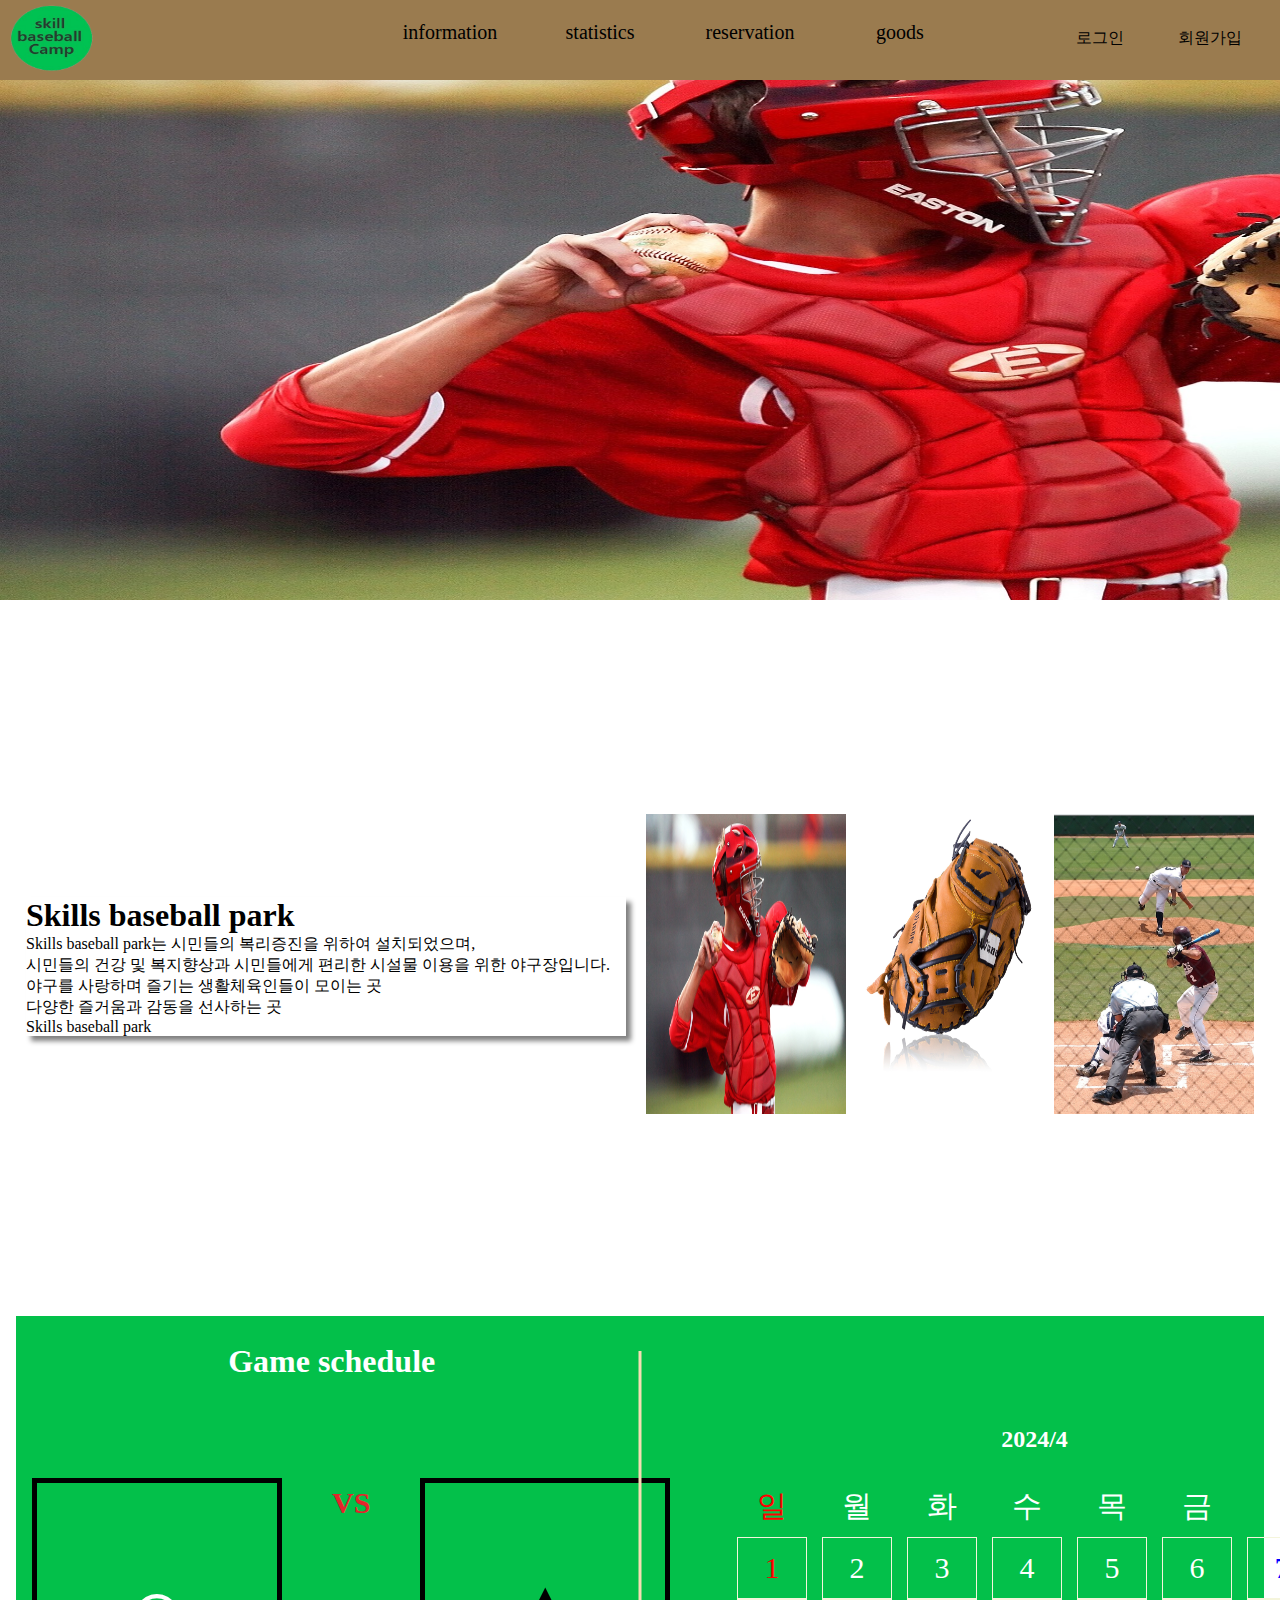
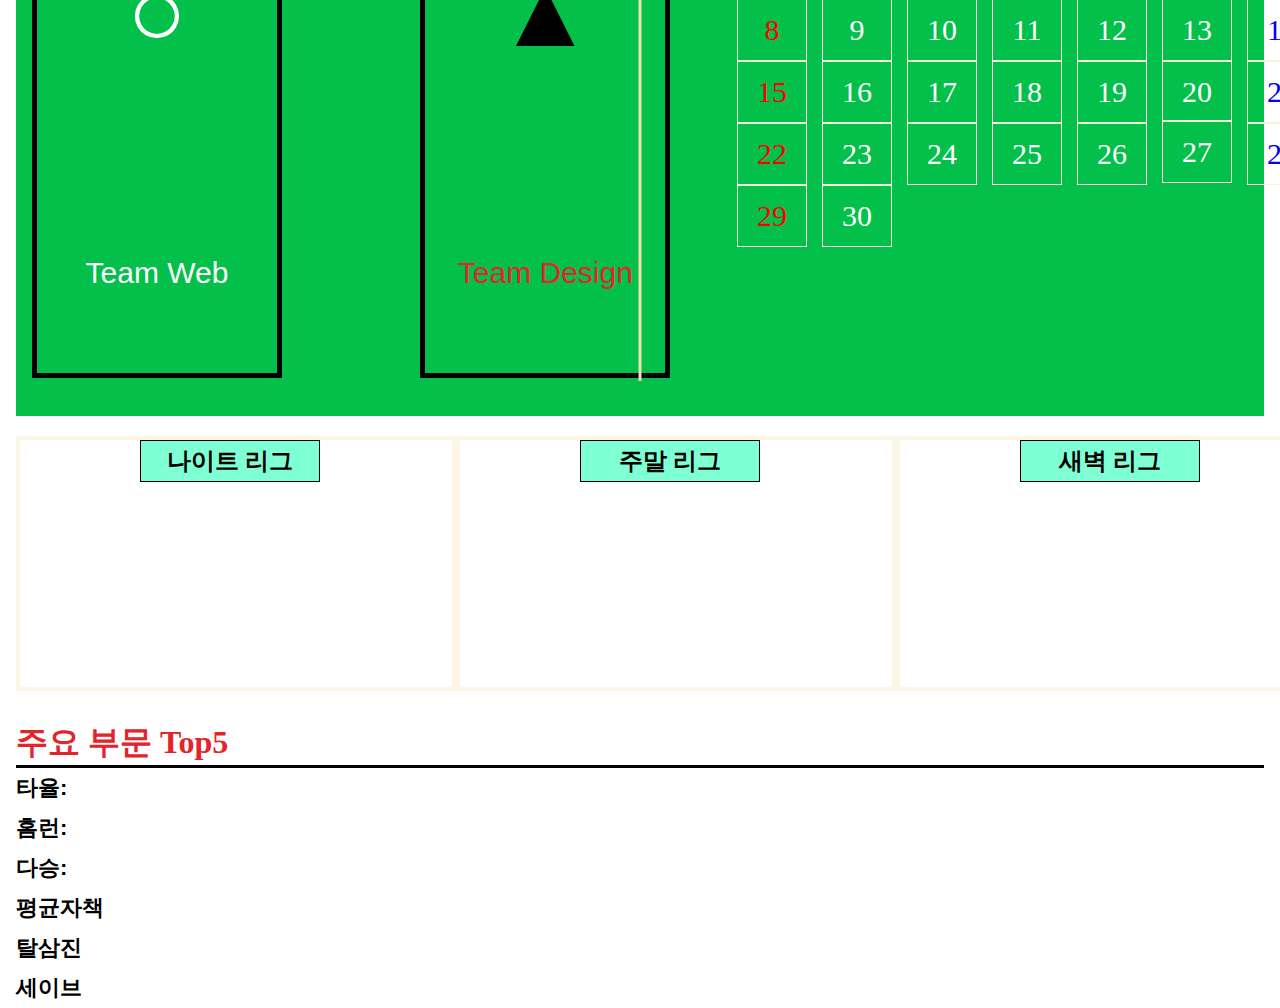
==== index.html @ 5501da35 "text5" ====
<!DOCTYPE html>
<html lang="ko">

<head>
    <meta charset="UTF-8">
    <meta name="viewport" content="width=device-width, initial-scale=1.0">
    <title>Skils baseball</title>
    <link rel="stylesheet" href="./css/style.css">
</head>
<dialog>
    <button class="closemodal">닫기</button>
</dialog>

<body>
    <header>
        <div class="maindiv flex containerr">
            <img src="./images/baseballlogo.png" alt="">
            <nav class="flex">
                <ul class="maintext flex">
                    <li><a href="#">information</a></li>
                    <li><a href="#">statistics</a></li>
                    <li><a href="#">reservation</a></li>
                    <li><a href="#">goods</a></li>
                    <ul class="log flex">
                        <li><a href="#">로그인</a></li>
                        <li><a href="#">회원가입</a></li>
                    </ul>
                </ul>
            </nav>
        </div>
    </header>
    <div class="slideAll">
        <div class="slider flex">
            <div class="slides"><img src="./images/14.jpg" alt="slide1"></div>
            <div class="slides"><img src="./images/09.jpg" alt="slide2"></div>
            <div class="slides"><img src="./images/16.jpg" alt="slide3"></div>
            <div class="slides"><img src="./images/04.jpg" alt="slide4"></div>
            <div class="slides"><img src="./images/14.jpg" alt="slide1"></div>
        </div>
    </div>
    <div class="container">
        <div class="information flex">
            <ul class="informationText">
                <li>
                    <h1>Skills baseball park</h1>
                </li>
                <li>Skills baseball park는 시민들의 복리증진을 위하여 설치되었으며,</li>
                <li>시민들의 건강 및 복지향상과 시민들에게 편리한 시설물 이용을 위한 야구장입니다.</li>
                <li>야구를 사랑하며 즐기는 생활체육인들이 모이는 곳</li>
                <li>다양한 즐거움과 감동을 선사하는 곳</li>
                <li>Skills baseball park</li>
            </ul>
            <div class="informationImg">
                <img src="./images/14.jpg " alt="">
                <img src="./images/03.jpg" alt="">
                <img src="./images/15.jpg" alt="">
            </div>
        </div>
        <div class="schedule flex">
            <div class="scheduleBox flex">
                <h1>Game schedule</h1>
                <ul class="team">
                    <li>○</li>
                    <p>Team Web</p>
                </ul>
                <h2 style="color: #E3242B; font-size: 30px;">VS</h2>
                <ul class="team">
                    <li style="color: black;">▲</li>
                    <p style="color: #E3242B;">Team Design</p>
                </ul>
            </div>
            <div class="days flex">
                <h2>2024/4</h2>
                <ul style="color: red;" class="week">
                    <p>일</p>
                    <li>1</li>
                    <li>8</li>
                    <li>15</li>
                    <li>22</li>
                    <li>29</li>
                </ul>
                <ul class="week">
                    <p>월</p>
                    <li>2</li>
                    <li>9</li>
                    <li>16</li>
                    <li>23</li>
                    <li>30</li>
                </ul>
                <ul class="week">
                    <p>화</p>
                    <li>3</li>
                    <li>10</li>
                    <li>17</li>
                    <li>24</li>
                </ul>
                <ul class="week">
                    <p>수</p>
                    <li>4</li>
                    <li>11</li>
                    <li>18</li>
                    <li>25</li>
                </ul>
                <ul class="week">
                    <p>목</p>
                    <li>5</li>
                    <li>12</li>
                    <li>19</li>
                    <li>26</li>
                </ul>
                <ul class="week">
                    <p>금</p>
                    <li>6</li>
                    <li>13</li>
                    <label for="pop">20</label>
                    <li>27</li>
                </ul>
                <ul style="color: blue;" class="week">
                    <p style="color: white;">토</p>
                    <li>7</li>
                    <li>14</li>
                    <li>21</li>
                    <li>28</li>
                </ul>
            </div>
        </div>
        <div class="modal">
            <input type="checkbox" id="pop" hidden <label for="pop"></label>
            <div class="dialog">
                <div class="modalText">
                    <h2>아직 게임이 없습니다.</h2>
                    <label for="pop">닫기 X</label>
                </div>
            </div>
        </div>
        <input type="radio" id="night" name="leage" hidden>
        <input type="radio" id="weekend" name="leage" hidden>
        <input type="radio" id="dawn" name="leage" hidden>
        <input type="radio" id="hitter" name="player" hidden>
        <input type="radio" id="pitcher" name="player" hidden>
        <div class="baseball flex">
            <div class="ranking">
                <label for="night">
                    <h2>나이트 리그</h2>
                </label>
                <div class="baseballplayer flex">
                    <div class="pitcher">
                        <label for="pitcher">
                            <h3>투수순위</h3>
                        </label>
                        <li>1. 나일투 </li>
                        <li>2. 나이투 </li>
                        <li>3. 나삼투</li>
                        <li>4. 나사투 </li>
                        <li>5. 나오투 </li>
                        <li>6. 나육투 </li>
                        <li>7. 나칠투 </li>
                    </div>
                    <div class="hitter">
                        <label for="hitter">
                            <h3>타자순위</h3>
                        </label>
                        <li> 1. 나일타</li>
                        <li> 2. 나이타</li>
                        <li> 3. 나삼타</li>
                        <li> 4. 나사타</li>
                        <li> 5. 나오타</li>
                        <li> 6. 나육타 </li>
                        <li> 7. 나칠타 </li>
                    </div>
                </div>
            </div>
            <div class="ranking">
                <label for="weekend">
                    <h2>주말 리그</h2>
                </label>
                <div class="baseballplayer flex">
                    <div class="pitcher">
                        <label for="pitcher">
                            <h3>투수순위</h3>
                        </label>
                        <li>1. 나일투 </li>
                        <li>2. 나이투 </li>
                        <li>3. 나삼투</li>
                        <li>4. 나사투 </li>
                        <li>5. 나오투 </li>
                        <li>6. 나육투 </li>
                        <li>7. 나칠투 </li>
                    </div>
                    <div class="hitter">
                        <label for="hitter">
                            <h3>타자순위</h3>
                        </label>
                        <li> 1. 나일타</li>
                        <li> 2. 나이타</li>
                        <li> 3. 나삼타</li>
                        <li> 4. 나사타</li>
                        <li> 5. 나오타</li>
                        <li> 6. 나육타 </li>
                        <li> 7. 나칠타 </li>
                    </div>
                </div>
            </div>
            <div class="ranking">
                <label for="dawn">
                    <h2>새벽 리그</h2>
                </label>
                <div class="baseballplayer flex">
                    <div class="pitcher">
                        <label for="pitcher">
                            <h3>투수순위</h3>
                        </label>
                        <li>1. 나일투 </li>
                        <li>2. 나이투 </li>
                        <li>3. 나삼투</li>
                        <li>4. 나사투 </li>
                        <li>5. 나오투 </li>
                        <li>6. 나육투 </li>
                        <li>7. 나칠투 </li>
                    </div>
                    <div class="hitter">
                        <label for="hitter">
                            <h3>타자순위</h3>
                        </label>
                        <li> 1. 나일타</li>
                        <li> 2. 나이타</li>
                        <li> 3. 나삼타</li>
                        <li> 4. 나사타</li>
                        <li> 5. 나오타</li>
                        <li> 6. 나육타 </li>
                        <li> 7. 나칠타 </li>
                    </div>
                </div>
            </div>
        </div>
        <input type="radio" id="top1" name="top" hidden>
        <input type="radio" id="top2" name="top" hidden>
        <input type="radio" id="top3" name="top" hidden>
        <input type="radio" id="top4" name="top" hidden>
        <input type="radio" id="top5" name="top" hidden>
        <input type="radio" id="top6" name="top" hidden>
        <div class="top">
            <ul>
                <h1 style="color: #E3242B; border-bottom: solid 3px black;" >주요 부문 Top5</h1>
                <label for="top1">타율:</label>
                <ul class="submenu">
                    <li><a href="#">(1위)일타율</a></li>
                    <li><a href="#">(2위)이타율</a></li>
                    <li><a href="#">(3위)삼타율</a></li>
                    <li><a href="#">(4위)사타율</a></li>
                    <li><a href="#">(5위)오타율</a></li>
                </ul>
                <label for="top2">홈런:</label>
                <ul class="submenu">
                    <li><a href="#">(1위)일홈런</a></li>
                    <li><a href="#">(2위)이홈런</a></li>
                    <li><a href="#">(3위)삼홈런</a></li>
                    <li><a href="#">(4위)사홈런</a></li>
                    <li><a href="#">(5위)오홈런</a></li>
                </ul>
                <label for="top3">다승:</label>
                <ul class="submenu">
                    <li><a href="#">(1위)일다승</a></li>
                    <li><a href="#">(2위)이다승</a></li>
                    <li><a href="#">(3위)삼다승</a></li>
                    <li><a href="#">(4위)사다승</a></li>
                    <li><a href="#">(5위)오다승</a></li>
                </ul>
                <label for="top4">평균자책</label>
                <ul class="submenu">
                    <li><a href="#">(1위)일평자</a></li>
                    <li><a href="#">(2위)이평자</a></li>
                    <li><a href="#">(3위)삼평자</a></li>
                    <li><a href="#">(4위)사평자</a></li>
                    <li><a href="#">(5위)오평자</a></li>
                </ul>
                <label for="top5">탈삼진</label>
                <ul class="submenu">
                    <li><a href="#">(1위)일삼진</a></li>
                    <li><a href="#">(2위)이삼진</a></li>
                    <li><a href="#">(3위)삼삼진</a></li>
                    <li><a href="#">(4위)사삼진</a></li>
                    <li><a href="#">(5위)오삼진</a></li>
                </ul>
                <label for="top6">세이브</label>
                <ul class="submenu">
                    <li><a href="#">(1위)일세이</a></li>
                    <li><a href="#">(2위)이세이</a></li>
                    <li><a href="#">(3위)삼세이</a></li>
                    <li><a href="#">(4위)사세이</a></li>
                    <li><a href="#">(5위)오세이</a></li>
                </ul>
            </ul>
        </div>
    </div>
</body>
<script src="./script/script.js"></script>

</html>
---- css/style.css ----
* {
    margin: 0;
    padding: 0;
    list-style: none;
    box-sizing: border-box;
}
a {
    text-decoration: none;
    color: #000;
}
.flex {
    display: flex;
}
.container {
    max-width: 1320px;
    height: 700px;
    margin: 0 auto;
}
.containerr {
    max-width: 1320px;
    width: 100%;
    margin: 0 auto;
}
@media (max-width: 1420px) {
    .container {padding: 1rem;}
}
header {
    width: 100%;
    height: 80px;
    position: fixed;
    z-index: 100;
    background-color: #9a7b4f;
}
.maindiv > img {
    width: 400px;
    height: 80px;
}
.maindiv {
    align-items: center;

}
.maintext > li {
    width: 100px;
    height: 40px;
    text-align: center;
    line-height: 35px;
    font-size: 20px;
}
.maintext > li:hover {
  display:block;
  border-bottom: solid 3px black;  
  transition: transform 250ms ease-in-out;
}
.maintext {
    gap: 50px;
}
.log {
    margin-left: 50px;
    gap: 10px;
}
.log > li {
    width:  100px;
    height: 50px;
    text-align: center;
    line-height: 45px;
    font-size: 16px;
}
.log > li:hover {
    display:block;
    border-bottom: solid 3px black;  
    transition: transform 250ms ease-in-out;
}
body {
    margin: 0;
}

.slideAll {
    overflow: hidden;
    width: 1903px;
    height: 600px;
    margin: 0 auto;
}
.slider {
    width: 500%;
    height: 100%;
    display: flex;
    animation: slideAnimation 10s infinite;
}

.slides > img {
    width: 1903px;
    height: 600px;
}
@keyframes slideAnimation {
    0%{transform: translateX(0);}
    20%{transform: translateX(0);}
    25%{transform: translateX(-20%);}
    45%{transform: translateX(-20%);}
    50%{transform: translateX(-40%);}
    70%{transform: translateX(-40%);}
    75%{transform: translateX(-60%);}
    80%{transform: translateX(-60%);}
    99.9999%{transform: translateX(-80%);}
    100%{transform: translateX(0);}
}
.information {
    height: 700px;
    justify-content: space-around;
    align-items: center;
}
.informationImg > img {
    width: 200px;
    height: 300px;
}
.informationText {
    width: 600px;
    box-shadow: 5px 5px 5px gray;
}
.informationText > li {
    font-size: 16px;
}
.week {
    font-size: 30px;
}
.week > li {
    width: 70px;
    text-align: center;
    margin-right: 15px;
    line-height: 60px;
    border: solid 1px beige;
}
.schedule {
    height: 700px;
    background-color: #03C04A;
}
.schedule > div > img {
    width: 400px;
    height: 350px;
    border: solid 1px black;
}
.schedule {
    justify-content: space-evenly;
    align-items: center;
    position: relative;
    color: white;
}
.schedule::before{
    content:'';
    position: absolute;
    top: 50%;
    transform: translate(-50%, -50%);
    left: 50%;
    width: 3px;
    height: 90%;
    background-color: wheat;
}
.days {
    justify-content: center;
    text-align: center;
}
.days > h2 {
    position: relative;
    bottom: 60px;
    left:50%;
}
.schedule > h1 {
    margin: 0 auto;
    margin-bottom: 46%;
}
.dialog { 
    width: 500px;
    height: 100px;
    border: solid 1px black;
    display: none;
    text-align: center;
    position: fixed;
    top: 50%;
    left: 50%;
    transform: translate(-50%,-50%);
    background-color: antiquewhite;
}
.modalText {
    line-height: 50px;
    padding-top: 5px;
}
.modalText > label {
    width: 100px;
    border: solid 1px black;
}
#pop:checked ~ .dialog {
    display: block;
}
.week > label {
    display: block;
    width: 70px;
    height: 60px;
    line-height: 60px;
    border: solid 1px beige;
}
.week > p {
    margin-right: 15px;
    padding-bottom: 10px;
}
.scheduleBox > ul {
    width: 250px;
    border: solid 5px black;
    text-align: center;
}
.scheduleBox {
    width: 1000px; 
    height: 500px;
    gap: 50px;
    padding-left: 16px;
    margin-top: 10%;
    line-height: 50px;
}
.scheduleBox > ul:hover  {
    transform: scale(1.1);
    transition: 0.3s;
}
.scheduleBox > h1 {
    position: absolute;
    left: 17%;
    bottom: 90%;
}
.scheduleBox > ul {
    font-size: 30px;
    line-height: 260px;
}
.team > li {
    font-size: 100px;
}
.team > p {
     font-family: 'Franklin Gothic Medium', 'Arial Narrow', Arial, sans-serif;
}
.baseball {
    margin-top: 20px;
}
.baseballplayer {
    width: 500px;
    height: 100px;
    text-align: center;
    gap: 20px;
}
.ranking {
    width: 440px;
    height: 255px;;
    border: solid 4px #FDF5E6;
    padding-left: 120px;
}
.ranking > label {
    width: 180px;
    text-align: center;
    background-color: aquamarine;
    display: block;
    margin-bottom: 20px;
    border: solid 1px black;
}
.pitcher, .hitter {
    margin-right: 20px;
}
.hitter {
    display: none;
}
.hitter > li {
    display: none;
}

.pitcher{
    display: none;
}
.pitcher > li {
    display: none;
    transition: 0.5s;
}
#night:checked ~ .baseball .ranking:nth-child(1) .hitter {
    display: block;
}
#night:checked ~ .baseball .ranking:nth-child(1) .pitcher{
    display: block;
}
#night:checked ~.baseball .ranking:nth-child(2) .pitcher, .hitter {
    display: none;
}
#weekend:checked ~ .baseball .ranking:nth-child(2) .pitcher{
    display: block;
}
#weekend:checked ~ .baseball .ranking:nth-child(2) .hitter{
    display: block;
}
#dawn:checked ~ .baseball .ranking:nth-child(3) .hitter{
    display: block;
}
#dawn:checked ~ .baseball .ranking:nth-child(3) .pitcher{
    display: block;
}
#pitcher:checked ~ .baseball .ranking  .pitcher li {
    display: block;
  }
  #pitcher:checked ~ .baseball .ranking .hitter li {
    display: none;
  }
#hitter:checked ~ .baseball .ranking .hitter li {
    display: block;
  }
  #hitter:checked ~ .baseball .ranking .pitcher li {
    display: none;
}    
.submenu {
    overflow: hidden;
    height: 0;
}
label  {
    line-height: 40px;
}
.top {
    margin-top: 30px;
}
#top1:checked ~ .top .submenu:nth-of-type(1) {
    height: 110px;
    transition: 0.5s;
} 
#top2:checked ~ .top .submenu:nth-of-type(2) {
    height: 110px;
    transition: 0.5s;
} 
#top3:checked ~ .top .submenu:nth-of-type(3) {
    height: 110px;
    transition: 0.5s;
} 
#top4:checked ~ .top .submenu:nth-of-type(4) {
    height: 110px;
    transition: 0.5s;
} 
#top5:checked ~ .top .submenu:nth-of-type(5) {
    height: 110px;
    transition: 0.5s;
} 
#top6:checked ~ .top .submenu:nth-of-type(6) {
    height: 110px;
    transition: 0.5s;
} 
.top > ul > label {
    font-size: 22px;
    font-weight: 900;
    font-family: 'Segoe UI', Tahoma, Geneva, Verdana, sans-serif;
}
.submenu > li {
    font-size: 20px;
    font-family: Impact, Haettenschweiler, 'Arial Narrow Bold', sans-serif;
}
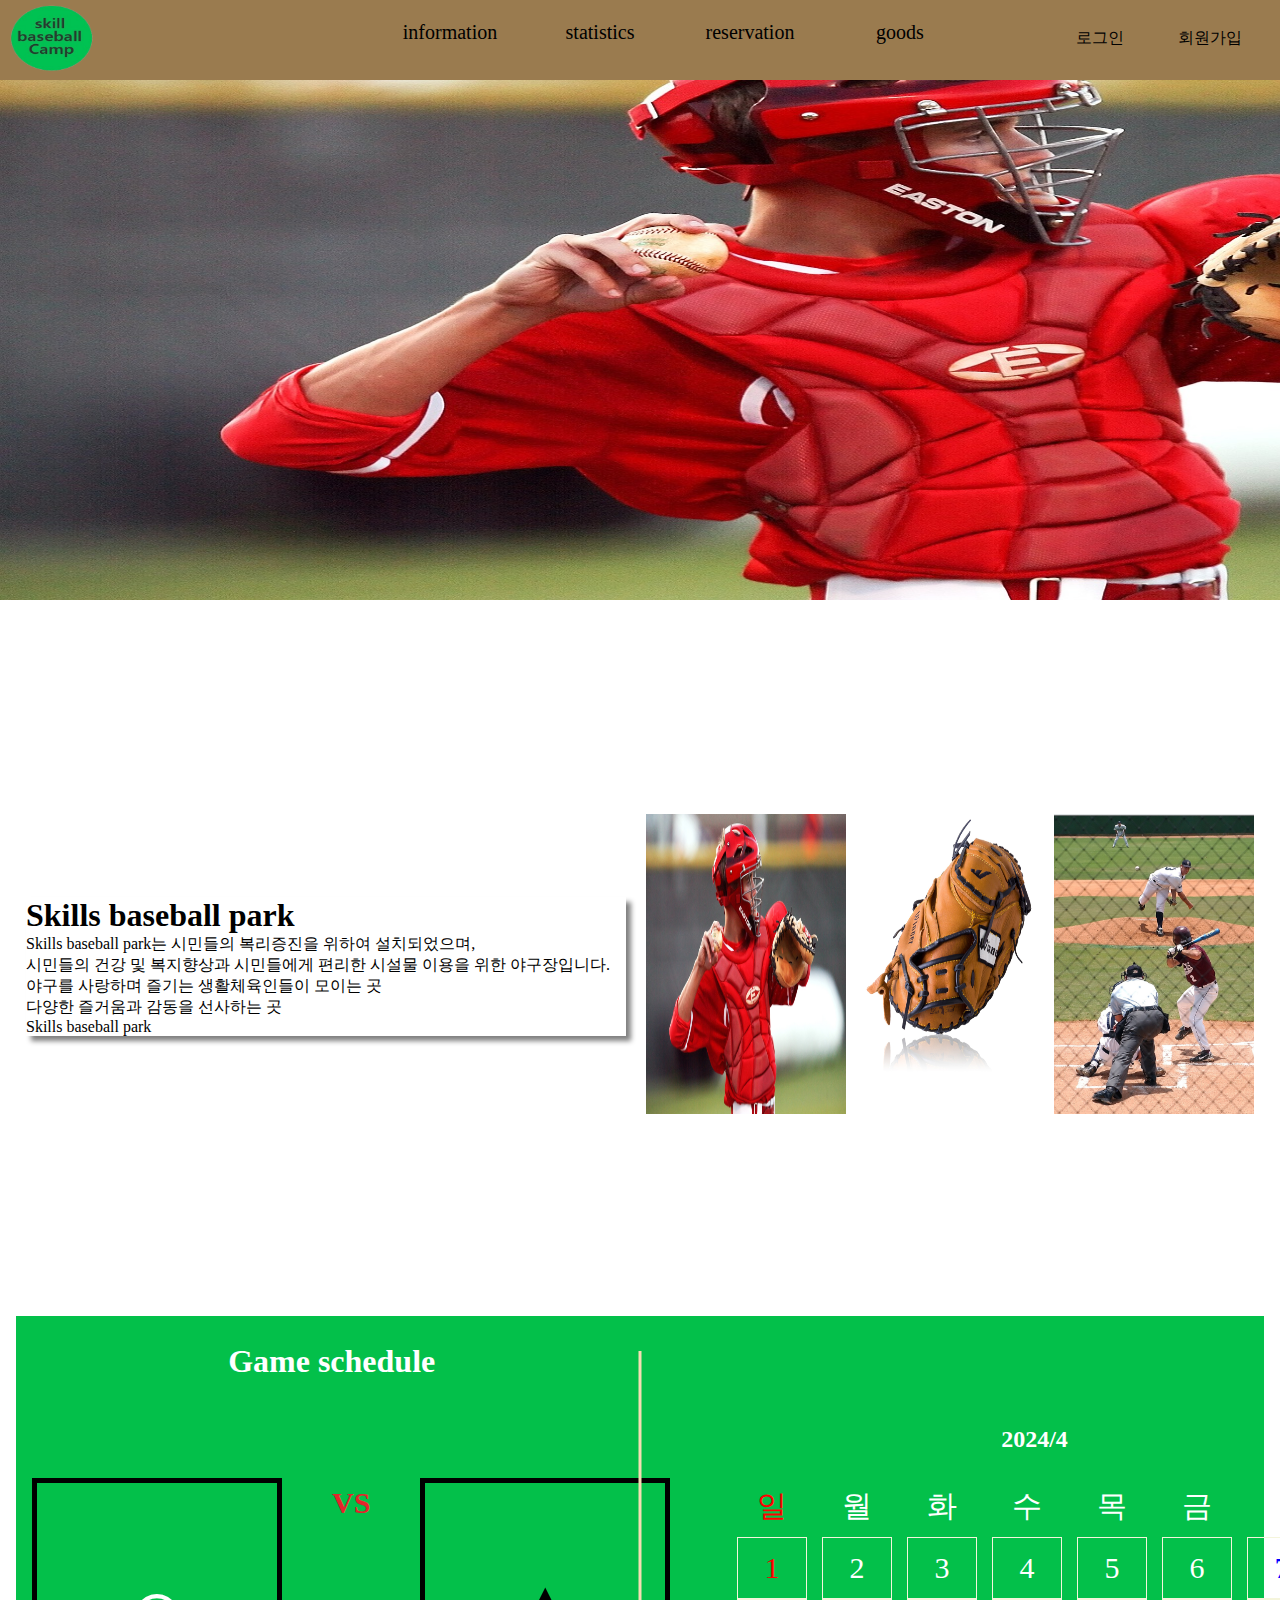
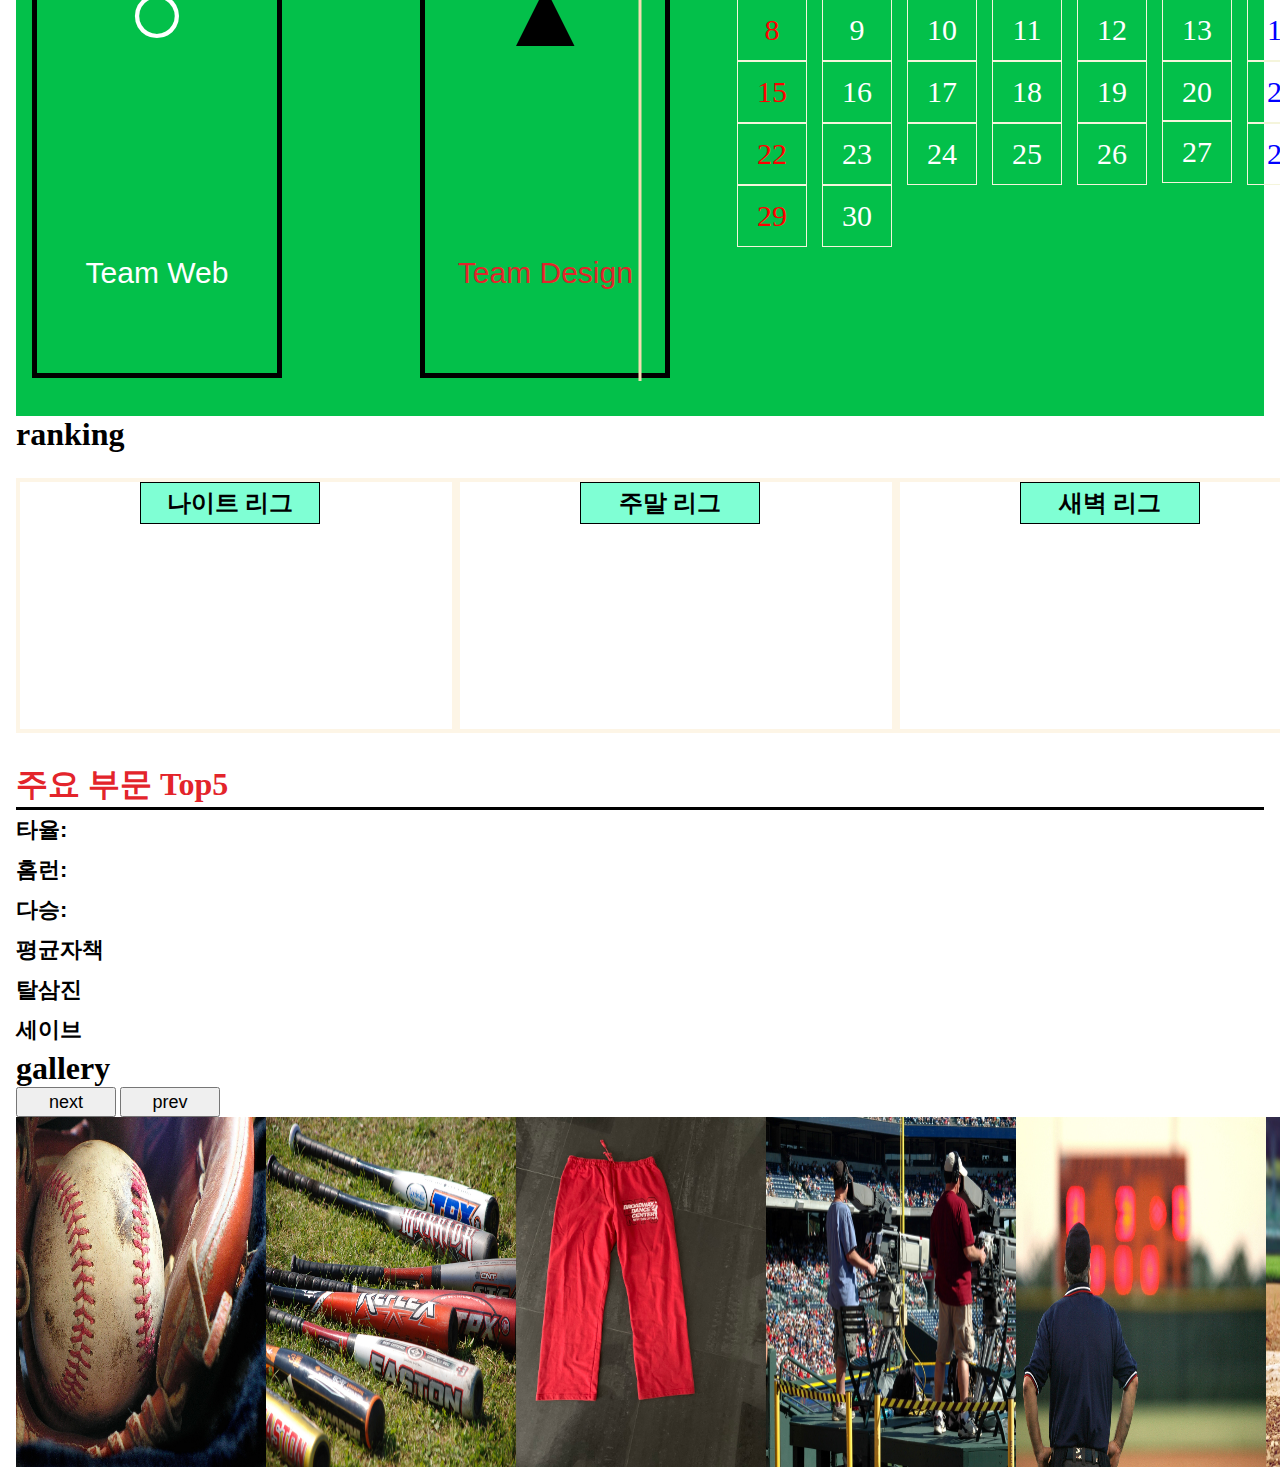
==== commit adfbf55c: "asd" ====
--- a/index.html
+++ b/index.html
@@ -138,6 +138,8 @@
         <input type="radio" id="dawn" name="leage" hidden>
         <input type="radio" id="hitter" name="player" hidden>
         <input type="radio" id="pitcher" name="player" hidden>
+        <h1 style="margin-bottom: 25px;">ranking</h1>
+
         <div class="baseball flex">
             <div class="ranking">
                 <label for="night">
@@ -289,8 +291,22 @@
                     <li><a href="#">(3위)삼세이</a></li>
                     <li><a href="#">(4위)사세이</a></li>
                     <li><a href="#">(5위)오세이</a></li>
-                </ul>
             </ul>
+        </div>
+        <div class="gallery">
+           <h1>gallery</h1>
+           <div>
+            <button>next</button>
+            <button>prev</button>
+           </div>                      
+           <ul class="galleryslide flex            ">
+            <li><img src="./images/47.jpg" alt="galleryimg1"></li>
+            <li><img src="./images/48.jpg" alt="galleryimg2"></li>
+            <li><img src="./images/49.jpg" alt="galleryimg3"></li>
+            <li><img src="./images/50.jpg" alt="galleryimg4"></li>
+            <li><img src="./images/51.jpg" alt="galleryimg5"></li>
+            <li><img src="./images/10.jpg" alt="galleryimg6"></li>
+           </ul>
         </div>
     </div>
 </body>
--- a/css/style.css
+++ b/css/style.css
@@ -348,4 +348,13 @@
 .submenu > li {
     font-size: 20px;
     font-family: Impact, Haettenschweiler, 'Arial Narrow Bold', sans-serif;
+}
+.galleryslide > li > img {
+    width: 250px;
+    height: 350px;
+}
+.gallery > div > button {
+    width: 100px;
+    height: 30px;
+    font-size: 18px;
 }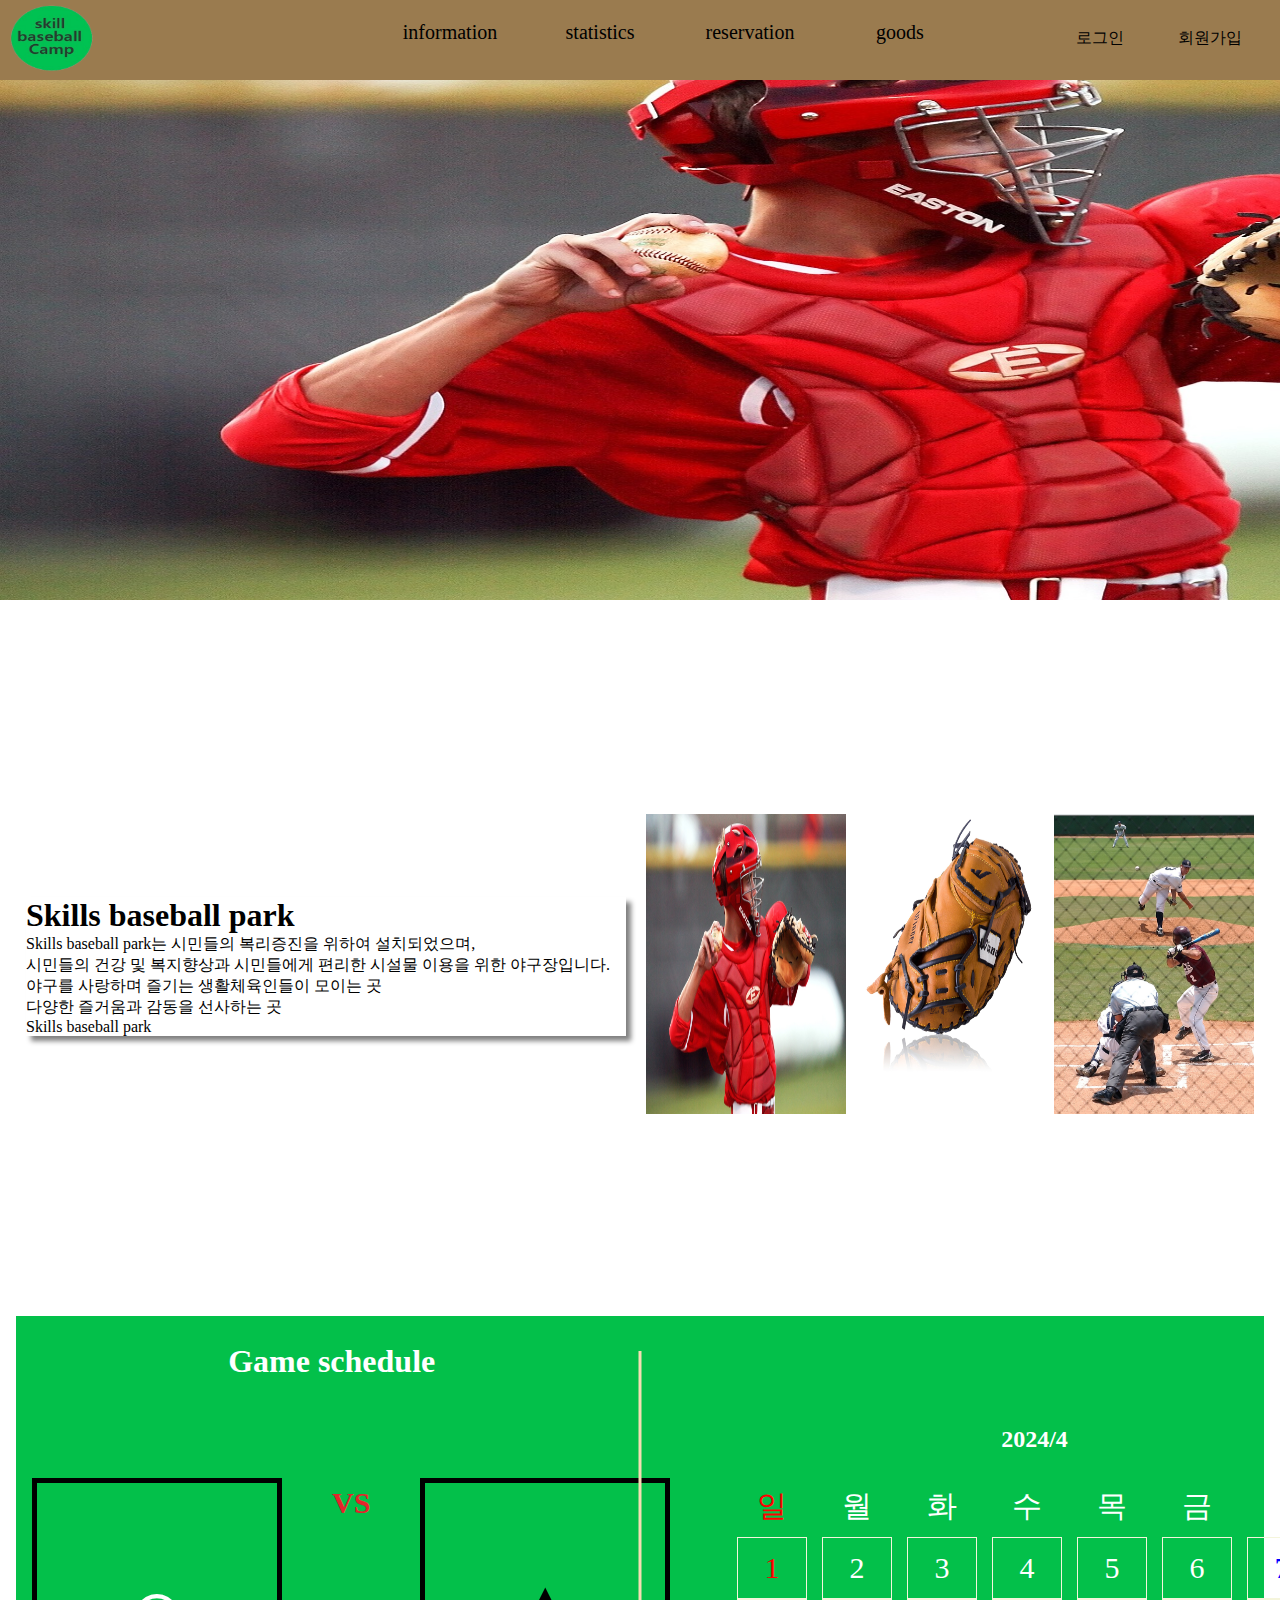
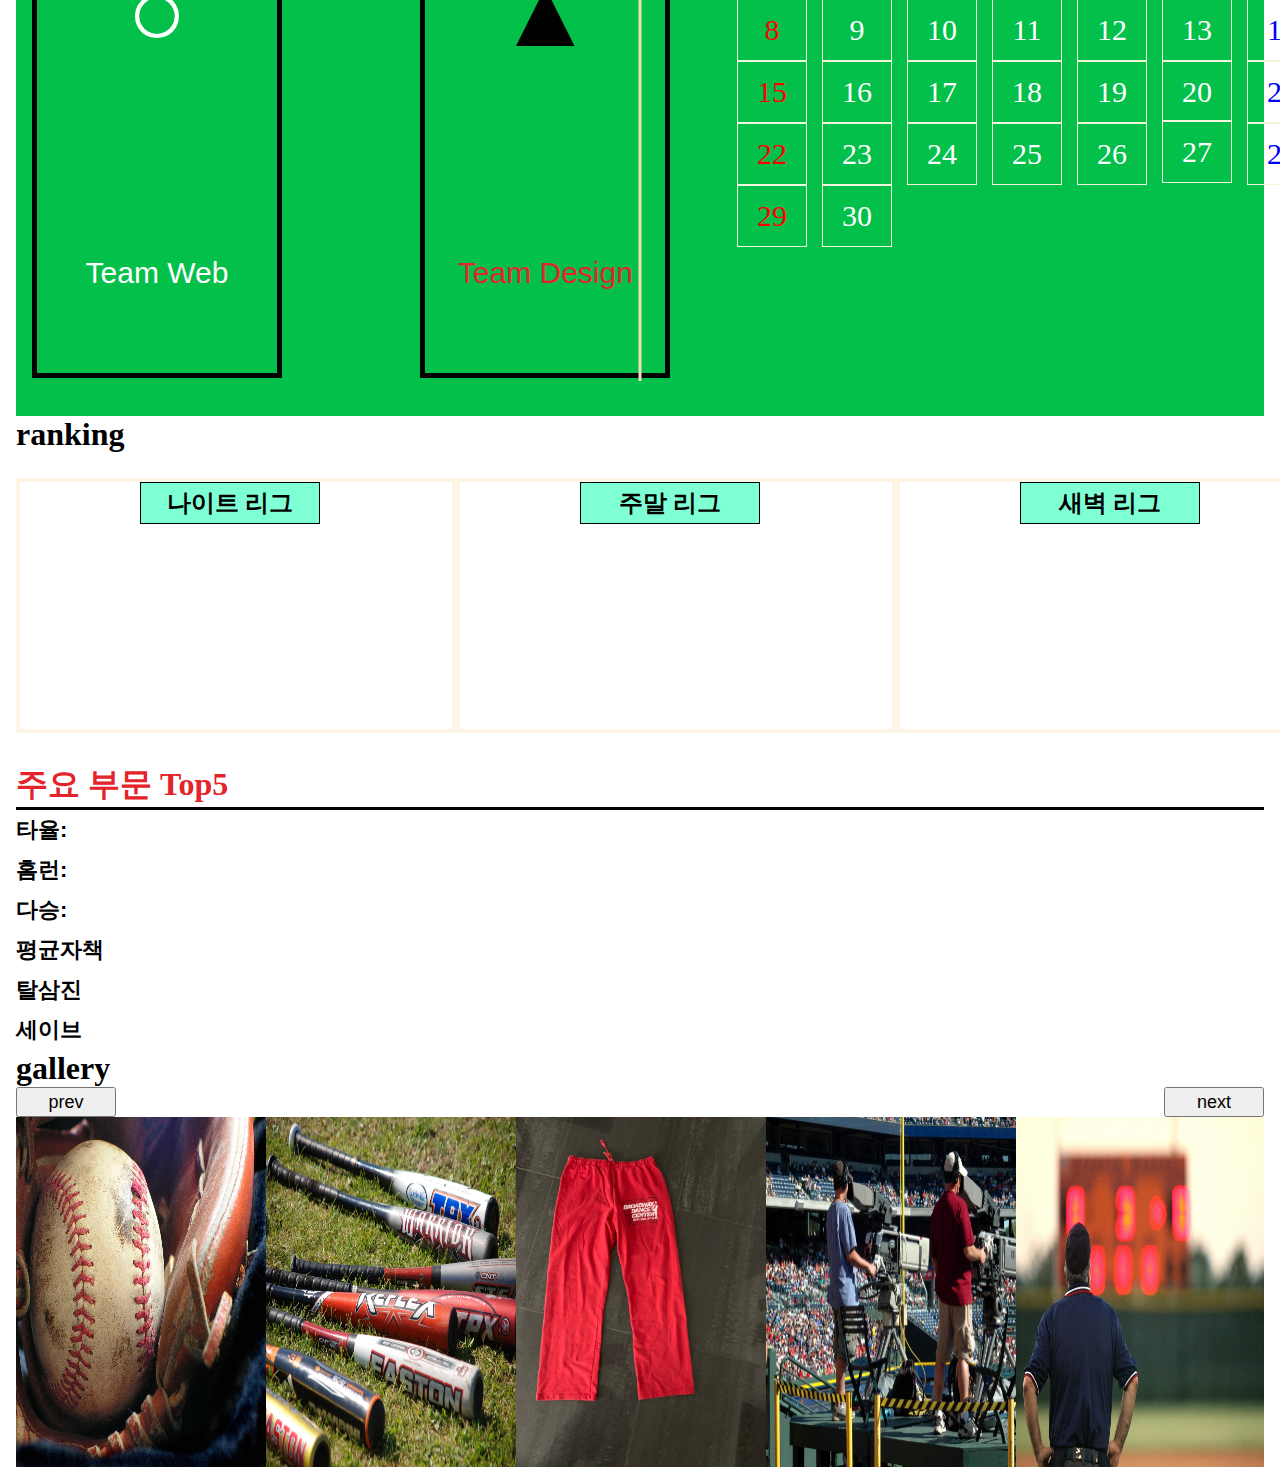
==== commit 0ca3ec87: "test four" ====
--- a/index.html
+++ b/index.html
@@ -295,9 +295,9 @@
         </div>
         <div class="gallery">
            <h1>gallery</h1>
-           <div>
-            <button>next</button>
-            <button>prev</button>
+           <div class="flex">
+            <button class="prev">prev</button>
+            <button class="next">next</button>
            </div>                      
            <ul class="galleryslide flex            ">
             <li><img src="./images/47.jpg" alt="galleryimg1"></li>
--- a/css/style.css
+++ b/css/style.css
@@ -357,4 +357,21 @@
     width: 100px;
     height: 30px;
     font-size: 18px;
+}
+.gallery > div {
+    justify-content: space-between;
+}
+.galleryslide {
+    width: 100%;
+    overflow: hidden;
+}
+.next:checked  ~ .gallery .galleryslide {
+    animation: galleryslide 10s infinite;
+}
+@keyframes galleryslide {
+     
+
+
+
+
 }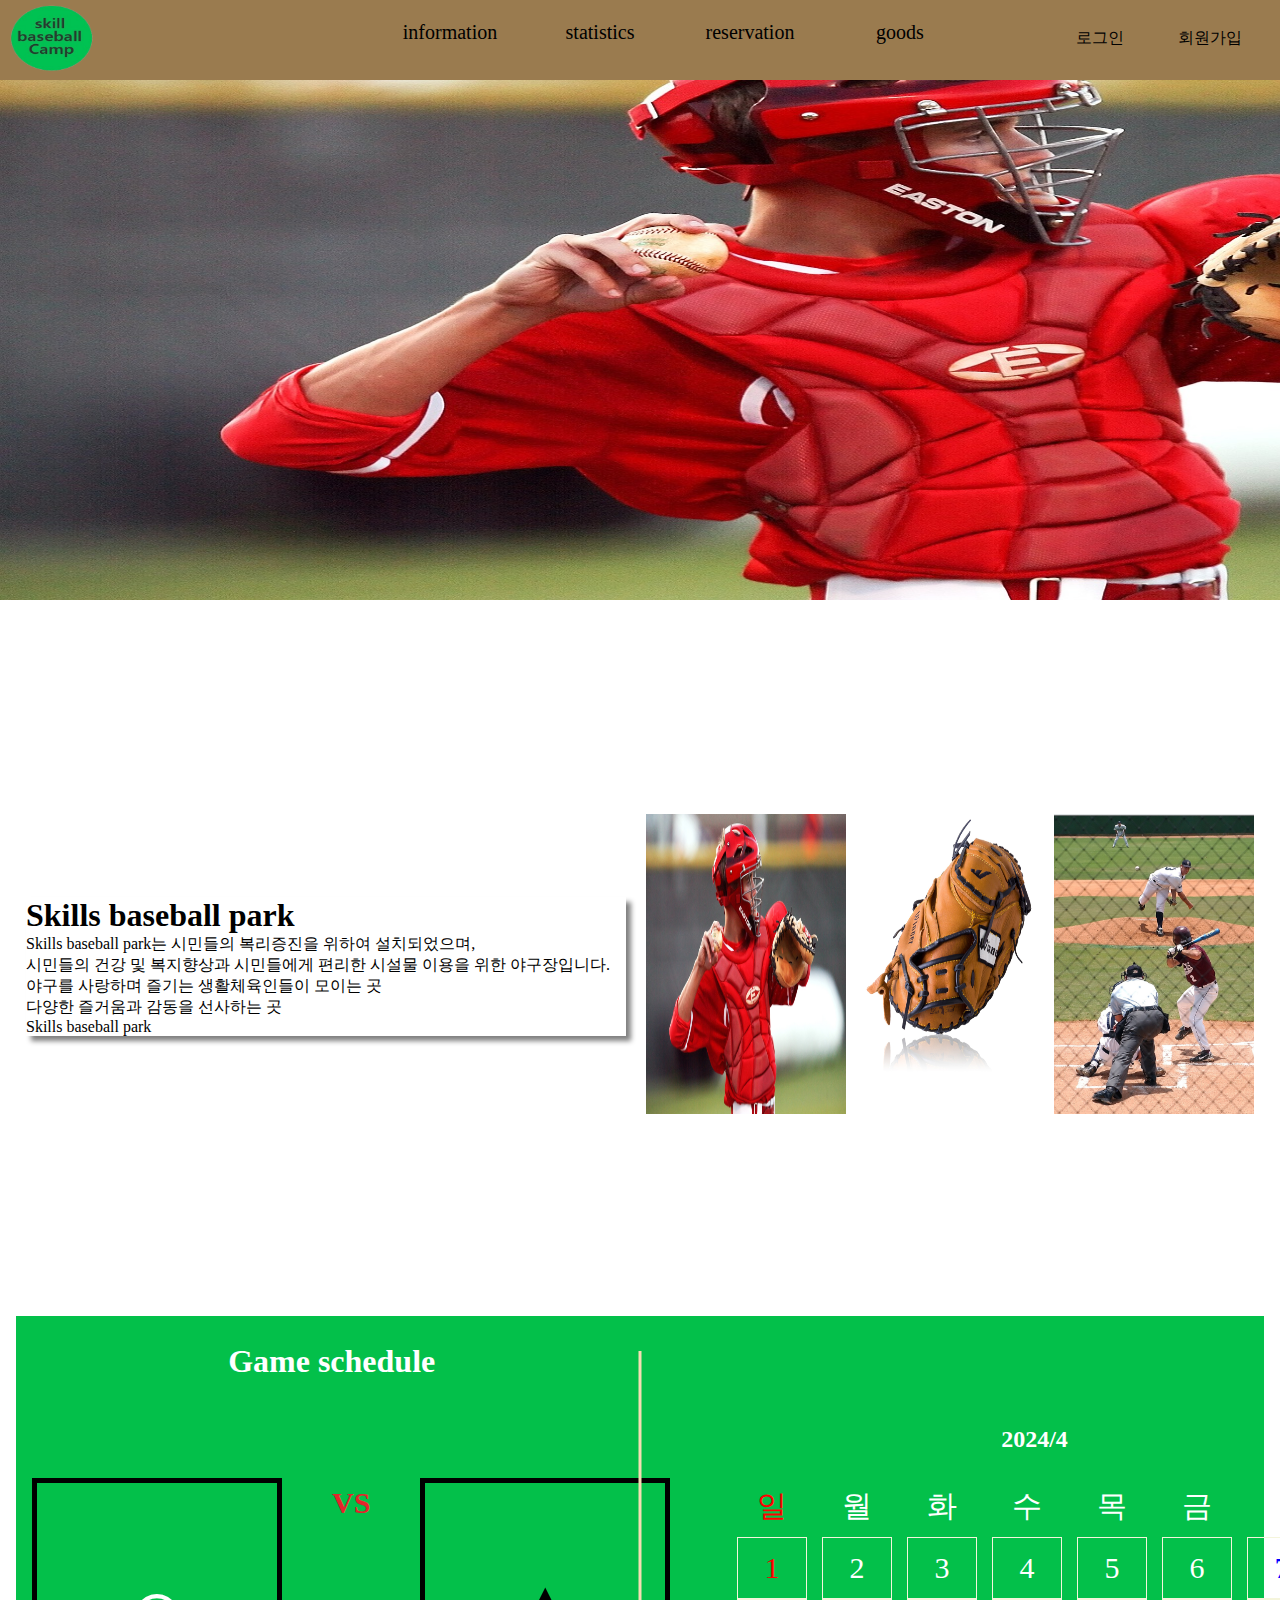
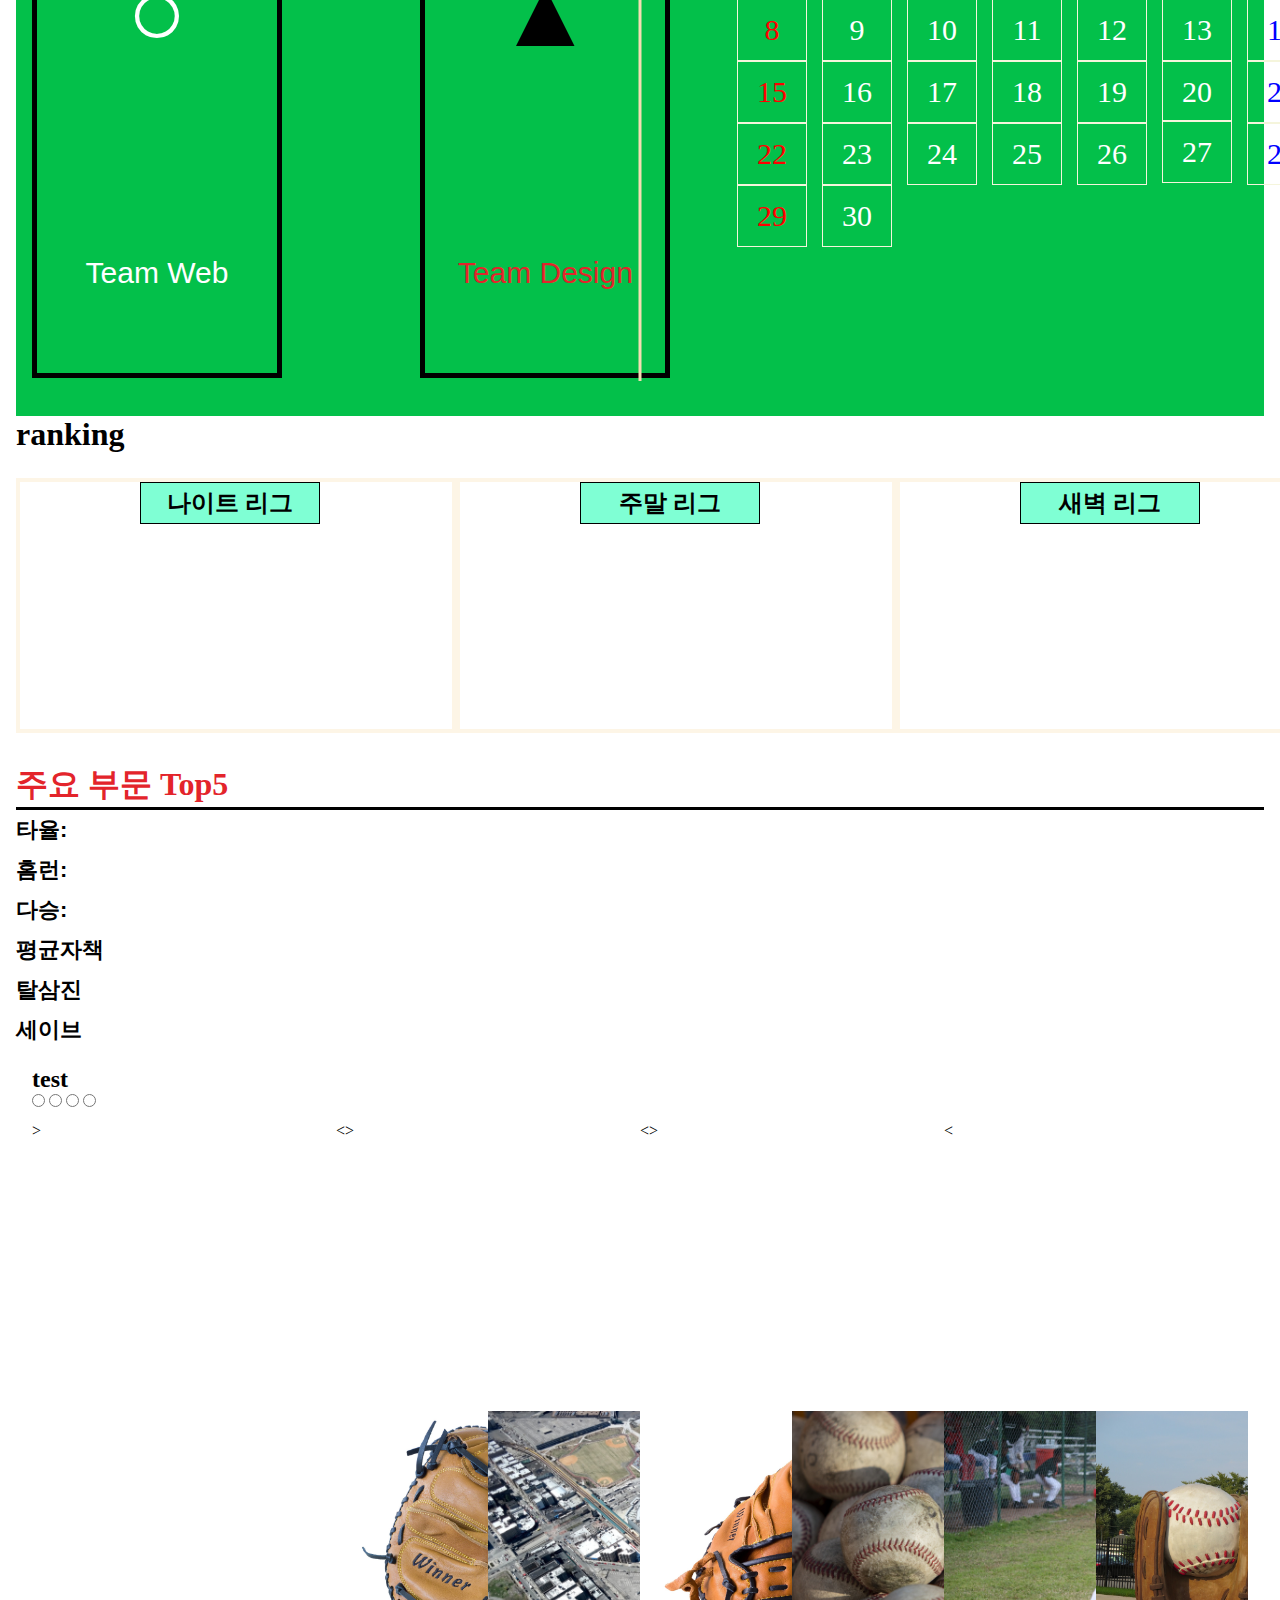
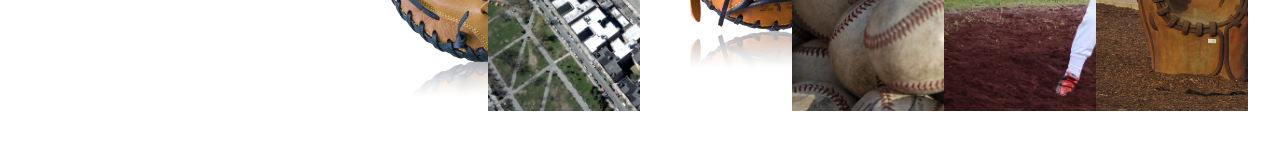
==== commit 89aa41a1: "test five" ====
--- a/index.html
+++ b/index.html
@@ -293,22 +293,49 @@
                     <li><a href="#">(5위)오세이</a></li>
             </ul>
         </div>
-        <div class="gallery">
-           <h1>gallery</h1>
-           <div class="flex">
-            <button class="prev">prev</button>
-            <button class="next">next</button>
-           </div>                      
-           <ul class="galleryslide flex            ">
-            <li><img src="./images/47.jpg" alt="galleryimg1"></li>
-            <li><img src="./images/48.jpg" alt="galleryimg2"></li>
-            <li><img src="./images/49.jpg" alt="galleryimg3"></li>
-            <li><img src="./images/50.jpg" alt="galleryimg4"></li>
-            <li><img src="./images/51.jpg" alt="galleryimg5"></li>
-            <li><img src="./images/10.jpg" alt="galleryimg6"></li>
-           </ul>
-        </div>
-    </div>
+          <section class="container">
+        <h2 class="title">test</h2>
+        <input type="radio" name="g" id="g1">
+        <input type="radio" name="g" id="g2">
+        <input type="radio" name="g" id="g3">
+        <input type="radio" name="g" id="g4">
+        <div class="itemContainer">
+
+          <div class="controlSlide">
+            <div class="Bslider flex">
+              <div class="Bslide flex">
+                <label for="g2">&gt;</label>
+              </div>
+              <div class="Bslide flex">
+                <label for="g1">&lt;</label>
+                <label for="g3">&gt;</label>
+              </div>
+              <div class="Bslide flex">
+                <label for="g2">&lt;</label>
+                <label for="g4">&gt;</label>
+              </div>
+              <div class="Bslide flex">
+                <label for="g3">&lt;</label>
+              </div>
+            </div>
+          </div>
+
+          <div class="imgSlide">
+            <div class="Bslider flex">
+              <div class="Bslide flex-1"></div>
+              <div class="Bslide flex-1"></div>
+              <div class="Bslide flex-1" style="background-image: url(./images/01.jpg );"><div class="img"></div></div>
+              <div class="Bslide flex-1" style="background-image: url(./images/02.jpg );"><div class="img"></div></div>
+              <div class="Bslide flex-1" style="background-image: url(./images/03.jpg );"><div class="img"></div></div>
+              <div class="Bslide flex-1" style="background-image: url(./images/04.jpg );"><div class="img"></div></div>
+              <div class="Bslide flex-1" style="background-image: url(./images/05.jpg );"><div class="img"></div></div>
+              <div class="Bslide flex-1" style="background-image: url(./images/06.jpg );"><div class="img"></div></div>
+            </div>
+          </div>
+        </div>
+      </section>
+        </div>
+
 </body>
 <script src="./script/script.js"></script>
 
--- a/css/style.css
+++ b/css/style.css
@@ -368,10 +368,8 @@
 .next:checked  ~ .gallery .galleryslide {
     animation: galleryslide 10s infinite;
 }
-@keyframes galleryslide {
-     
-
-
-
-
+.Bslide {
+    width: 500px;
+    height: 300px;
+    background-size: cover;
 }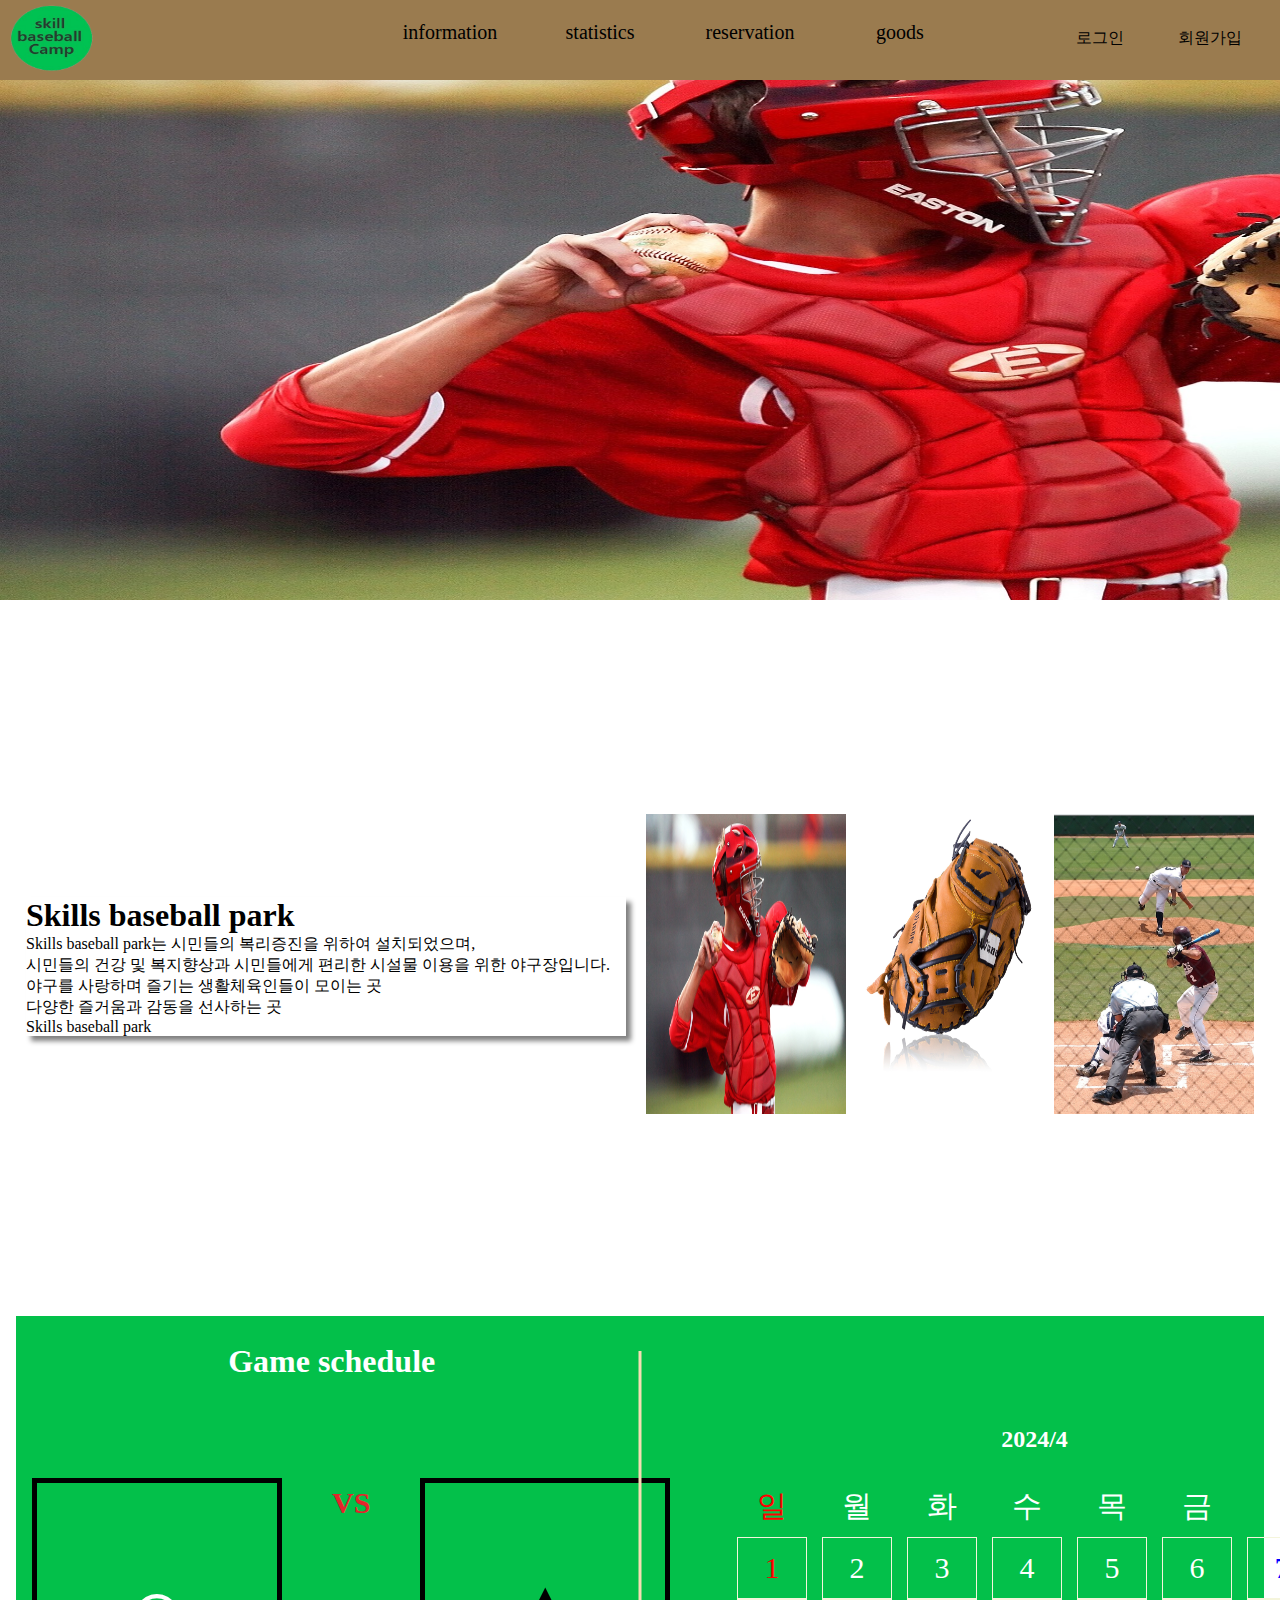
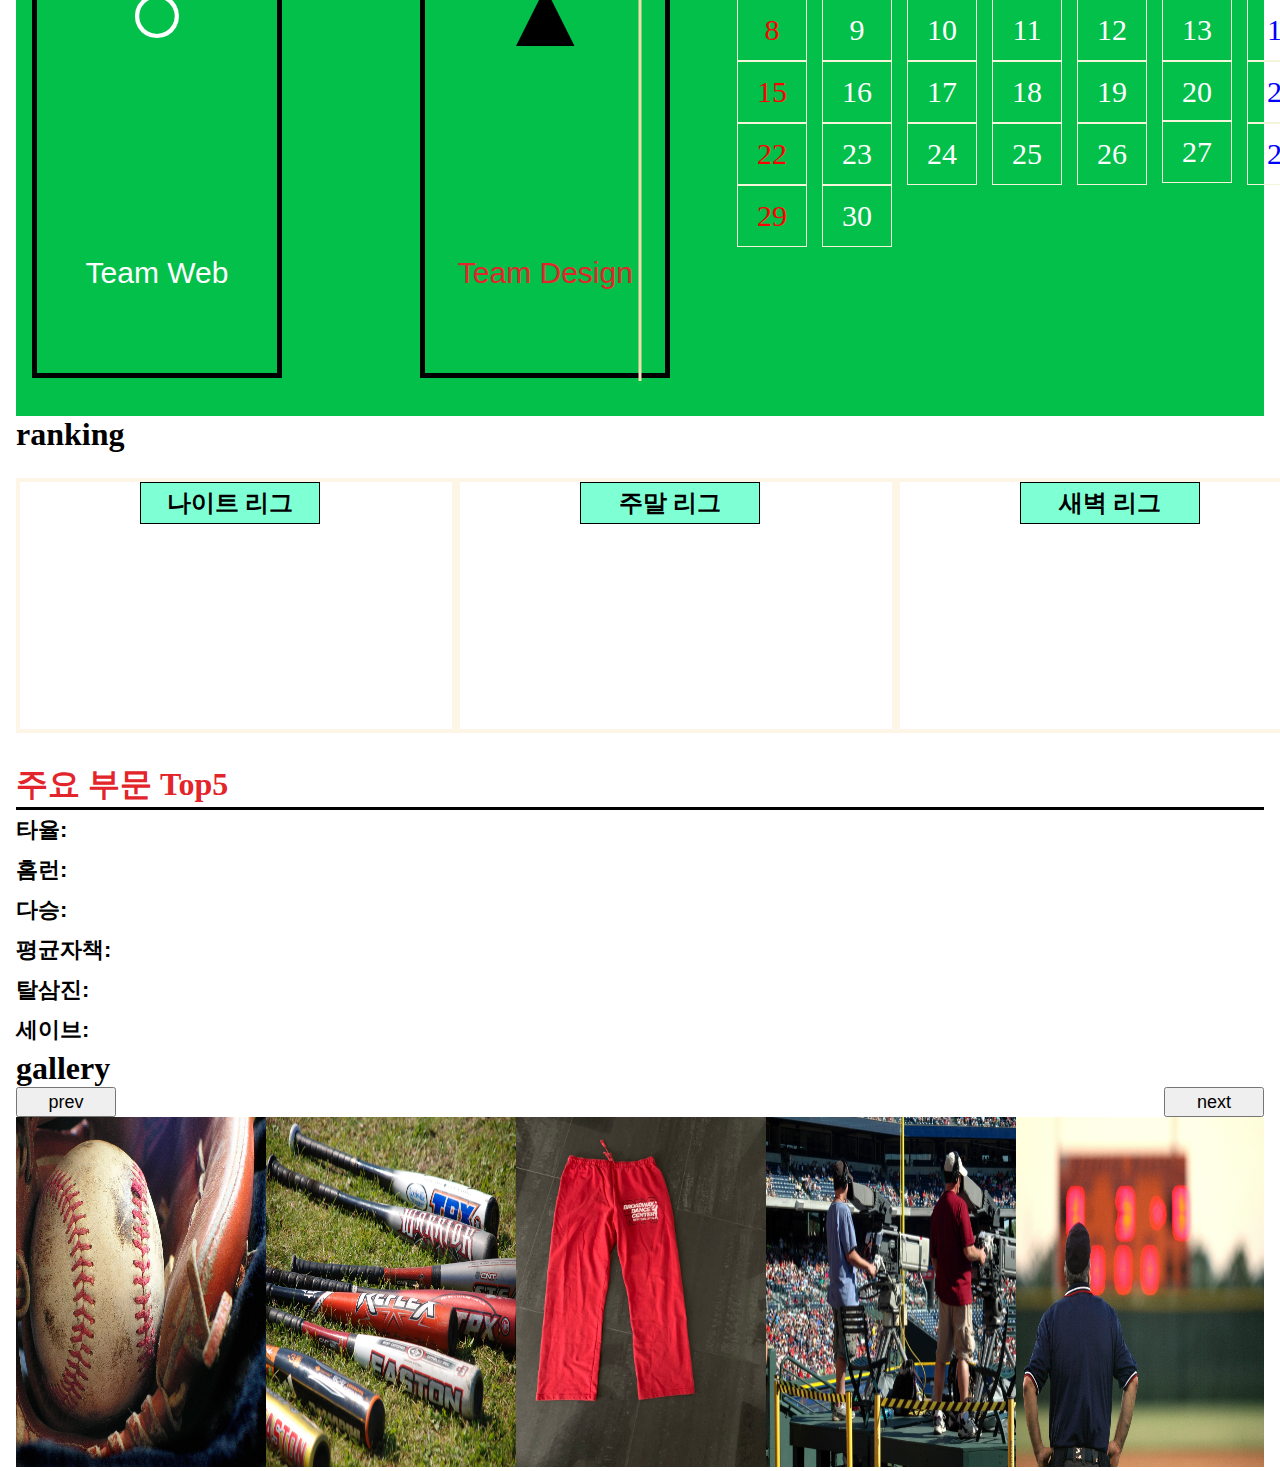
==== commit 6547278b: "test six" ====
--- a/index.html
+++ b/index.html
@@ -268,7 +268,7 @@
                     <li><a href="#">(4위)사다승</a></li>
                     <li><a href="#">(5위)오다승</a></li>
                 </ul>
-                <label for="top4">평균자책</label>
+                <label for="top4">평균자책:</label>
                 <ul class="submenu">
                     <li><a href="#">(1위)일평자</a></li>
                     <li><a href="#">(2위)이평자</a></li>
@@ -276,7 +276,7 @@
                     <li><a href="#">(4위)사평자</a></li>
                     <li><a href="#">(5위)오평자</a></li>
                 </ul>
-                <label for="top5">탈삼진</label>
+                <label for="top5">탈삼진:</label>
                 <ul class="submenu">
                     <li><a href="#">(1위)일삼진</a></li>
                     <li><a href="#">(2위)이삼진</a></li>
@@ -284,7 +284,7 @@
                     <li><a href="#">(4위)사삼진</a></li>
                     <li><a href="#">(5위)오삼진</a></li>
                 </ul>
-                <label for="top6">세이브</label>
+                <label for="top6">세이브:</label>
                 <ul class="submenu">
                     <li><a href="#">(1위)일세이</a></li>
                     <li><a href="#">(2위)이세이</a></li>
@@ -293,49 +293,22 @@
                     <li><a href="#">(5위)오세이</a></li>
             </ul>
         </div>
-          <section class="container">
-        <h2 class="title">test</h2>
-        <input type="radio" name="g" id="g1">
-        <input type="radio" name="g" id="g2">
-        <input type="radio" name="g" id="g3">
-        <input type="radio" name="g" id="g4">
-        <div class="itemContainer">
-
-          <div class="controlSlide">
-            <div class="Bslider flex">
-              <div class="Bslide flex">
-                <label for="g2">&gt;</label>
-              </div>
-              <div class="Bslide flex">
-                <label for="g1">&lt;</label>
-                <label for="g3">&gt;</label>
-              </div>
-              <div class="Bslide flex">
-                <label for="g2">&lt;</label>
-                <label for="g4">&gt;</label>
-              </div>
-              <div class="Bslide flex">
-                <label for="g3">&lt;</label>
-              </div>
-            </div>
-          </div>
-
-          <div class="imgSlide">
-            <div class="Bslider flex">
-              <div class="Bslide flex-1"></div>
-              <div class="Bslide flex-1"></div>
-              <div class="Bslide flex-1" style="background-image: url(./images/01.jpg );"><div class="img"></div></div>
-              <div class="Bslide flex-1" style="background-image: url(./images/02.jpg );"><div class="img"></div></div>
-              <div class="Bslide flex-1" style="background-image: url(./images/03.jpg );"><div class="img"></div></div>
-              <div class="Bslide flex-1" style="background-image: url(./images/04.jpg );"><div class="img"></div></div>
-              <div class="Bslide flex-1" style="background-image: url(./images/05.jpg );"><div class="img"></div></div>
-              <div class="Bslide flex-1" style="background-image: url(./images/06.jpg );"><div class="img"></div></div>
-            </div>
-          </div>
-        </div>
-      </section>
-        </div>
-
+        <div class="gallery">
+           <h1>gallery</h1>
+           <div class="flex">
+            <button class="prev">prev</button>
+            <button class="next">next</button>
+           </div>                      
+           <ul class="galleryslide flex            ">
+            <li><img src="./images/47.jpg" alt="galleryimg1"></li>
+            <li><img src="./images/48.jpg" alt="galleryimg2"></li>
+            <li><img src="./images/49.jpg" alt="galleryimg3"></li>
+            <li><img src="./images/50.jpg" alt="galleryimg4"></li>
+            <li><img src="./images/51.jpg" alt="galleryimg5"></li>
+            <li><img src="./images/10.jpg" alt="galleryimg6"></li>
+           </ul>
+        </div>
+    </div>
 </body>
 <script src="./script/script.js"></script>
 
--- a/css/style.css
+++ b/css/style.css
@@ -368,8 +368,8 @@
 .next:checked  ~ .gallery .galleryslide {
     animation: galleryslide 10s infinite;
 }
-.Bslide {
-    width: 500px;
-    height: 300px;
-    background-size: cover;
-}+@keyframes galleryslide {
+    0%{transform: translateX(0);}
+    20%{transform: translateX(20);}
+    50%{transform: translateX(40);}  
+}
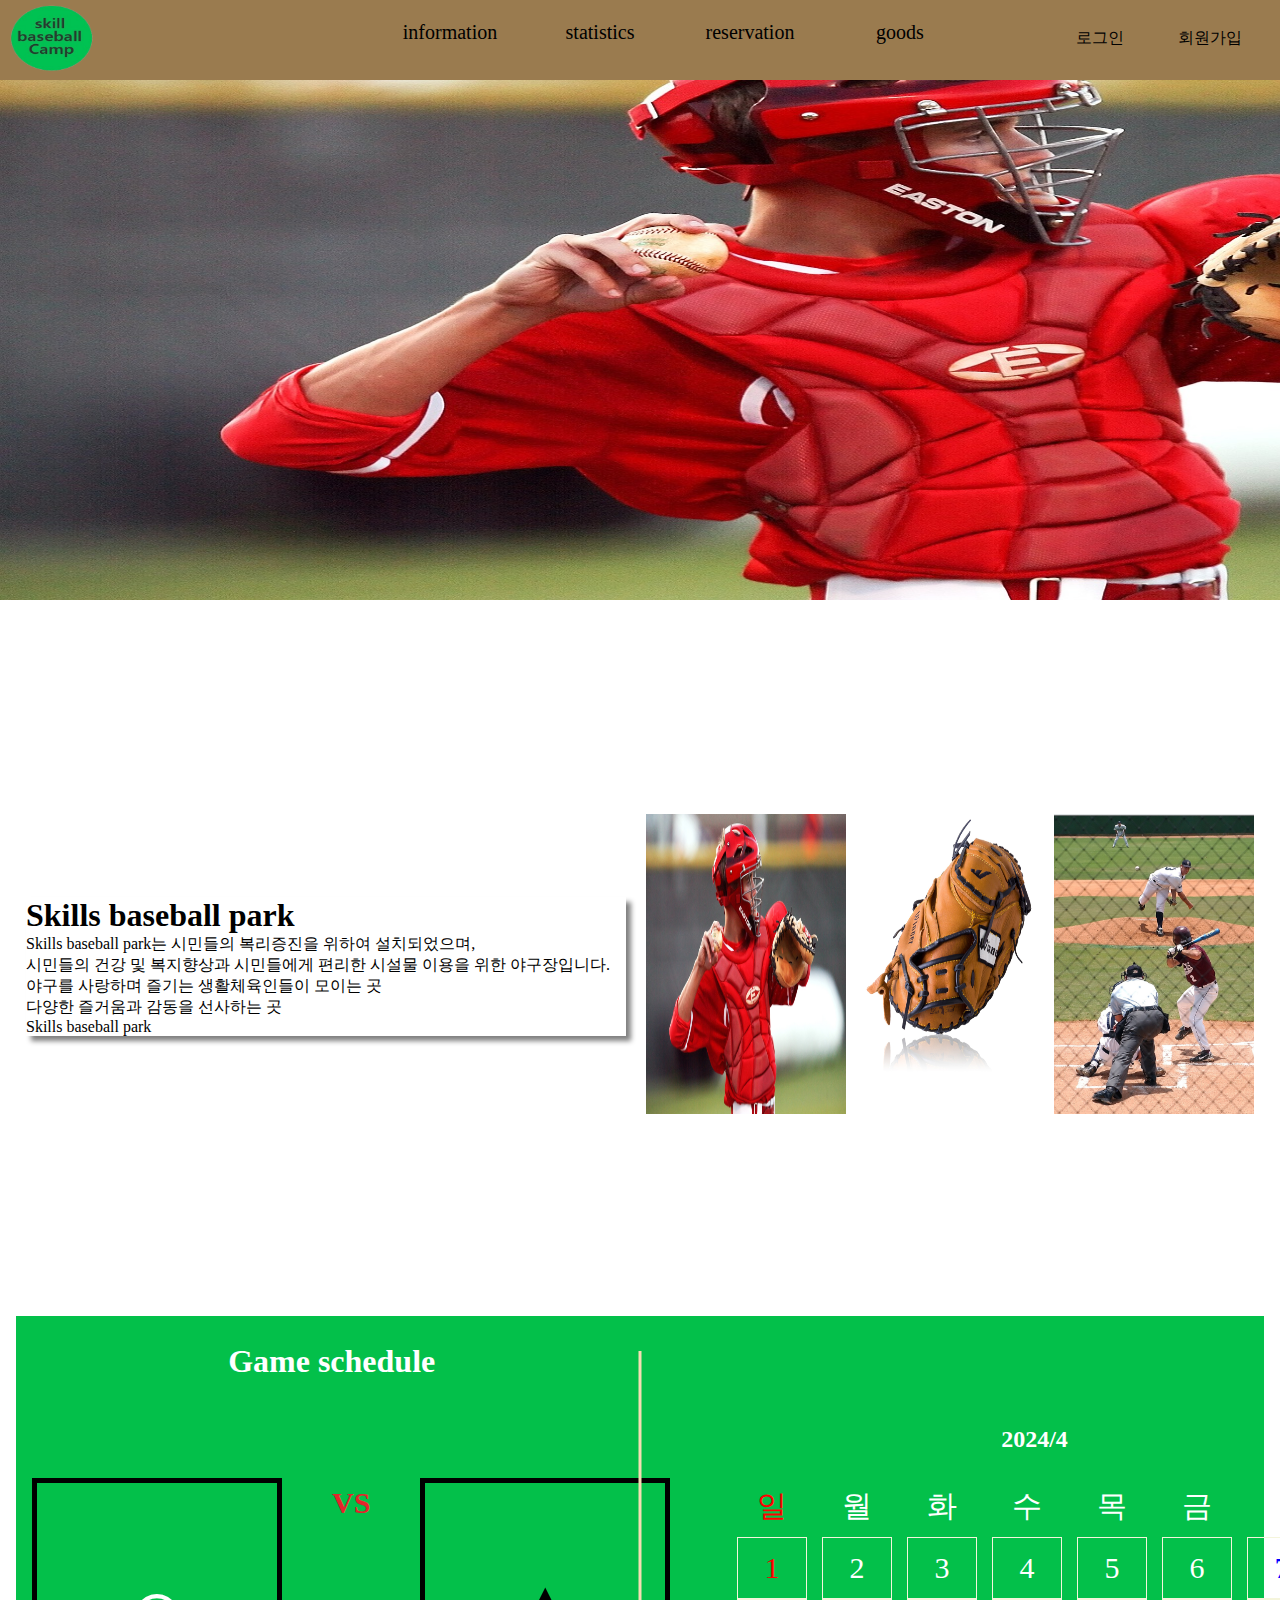
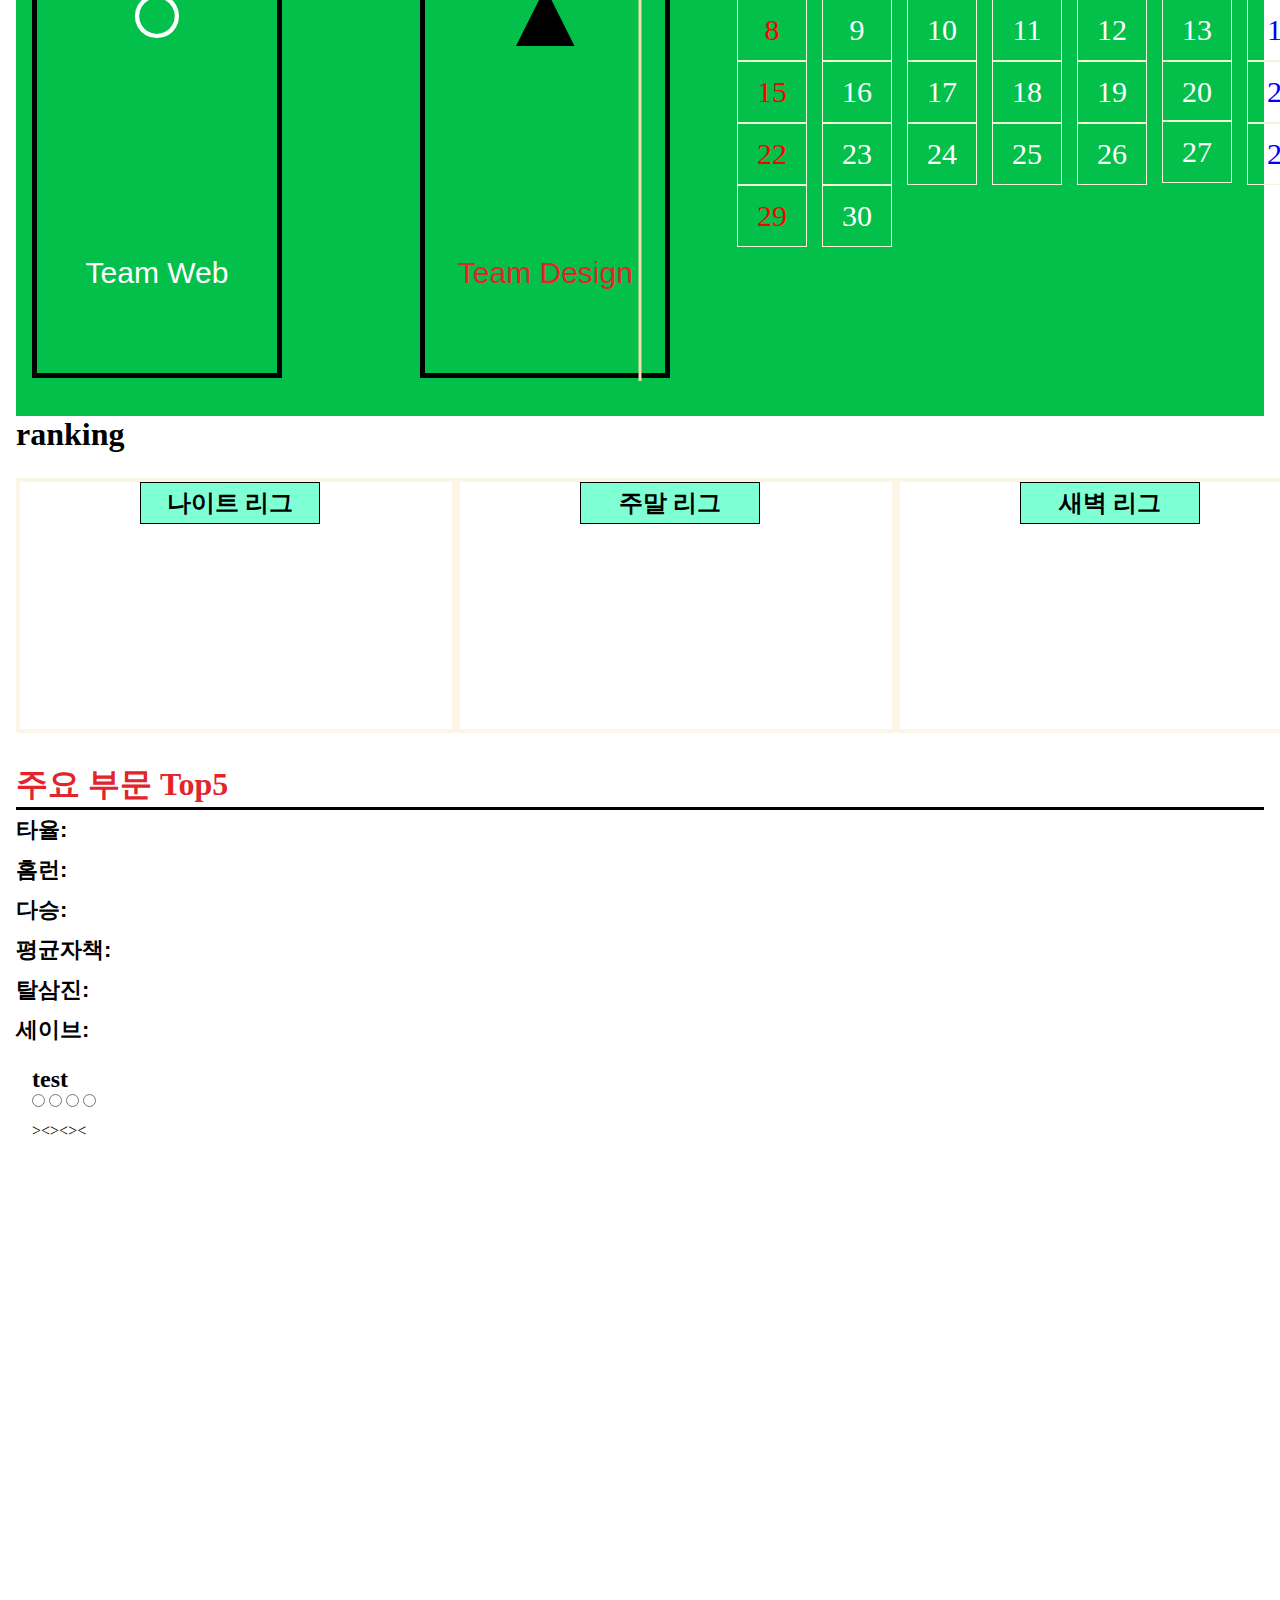
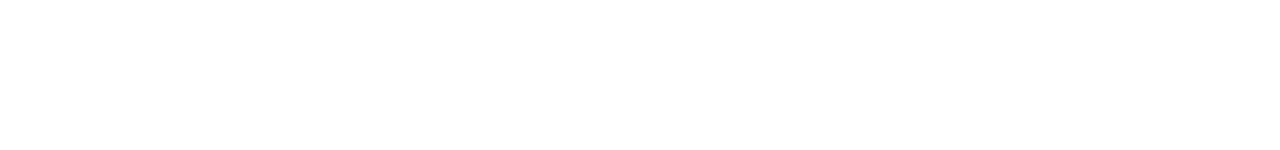
==== commit 36e33250: "Merge branch 'main' of https://github.com/gimsieun67/local-competition" ====
--- a/index.html
+++ b/index.html
@@ -293,22 +293,49 @@
                     <li><a href="#">(5위)오세이</a></li>
             </ul>
         </div>
-        <div class="gallery">
-           <h1>gallery</h1>
-           <div class="flex">
-            <button class="prev">prev</button>
-            <button class="next">next</button>
-           </div>                      
-           <ul class="galleryslide flex            ">
-            <li><img src="./images/47.jpg" alt="galleryimg1"></li>
-            <li><img src="./images/48.jpg" alt="galleryimg2"></li>
-            <li><img src="./images/49.jpg" alt="galleryimg3"></li>
-            <li><img src="./images/50.jpg" alt="galleryimg4"></li>
-            <li><img src="./images/51.jpg" alt="galleryimg5"></li>
-            <li><img src="./images/10.jpg" alt="galleryimg6"></li>
-           </ul>
-        </div>
-    </div>
+          <section class="container">
+        <h2 class="title">test</h2>
+        <input type="radio" name="g" id="g1">
+        <input type="radio" name="g" id="g2">
+        <input type="radio" name="g" id="g3">
+        <input type="radio" name="g" id="g4">
+        <div class="itemContainer">
+
+          <div class="controlSlide">
+            <div class="Bslider flex">
+              <div class="Bslide flex">
+                <label for="g2">&gt;</label>
+              </div>
+              <div class="Bslide flex">
+                <label for="g1">&lt;</label>
+                <label for="g3">&gt;</label>
+              </div>
+              <div class="Bslide flex">
+                <label for="g2">&lt;</label>
+                <label for="g4">&gt;</label>
+              </div>
+              <div class="Bslide flex">
+                <label for="g3">&lt;</label>
+              </div>
+            </div>
+          </div>
+
+          <div class="imgSlide">
+            <div class="Bslider flex">
+              <div class="Bslide flex-1"></div>
+              <div class="Bslide flex-1"></div>
+              <div class="Bslide flex-1" style="background-image: url(./images/01.jpg );"><div class="img"></div></div>
+              <div class="Bslide flex-1" style="background-image: url(./images/02.jpg );"><div class="img"></div></div>
+              <div class="Bslide flex-1" style="background-image: url(./images/03.jpg );"><div class="img"></div></div>
+              <div class="Bslide flex-1" style="background-image: url(./images/04.jpg );"><div class="img"></div></div>
+              <div class="Bslide flex-1" style="background-image: url(./images/05.jpg );"><div class="img"></div></div>
+              <div class="Bslide flex-1" style="background-image: url(./images/06.jpg );"><div class="img"></div></div>
+            </div>
+          </div>
+        </div>
+      </section>
+        </div>
+
 </body>
 <script src="./script/script.js"></script>
 
--- a/css/style.css
+++ b/css/style.css
@@ -368,8 +368,4 @@
 .next:checked  ~ .gallery .galleryslide {
     animation: galleryslide 10s infinite;
 }
-@keyframes galleryslide {
-    0%{transform: translateX(0);}
-    20%{transform: translateX(20);}
-    50%{transform: translateX(40);}  
-}
+
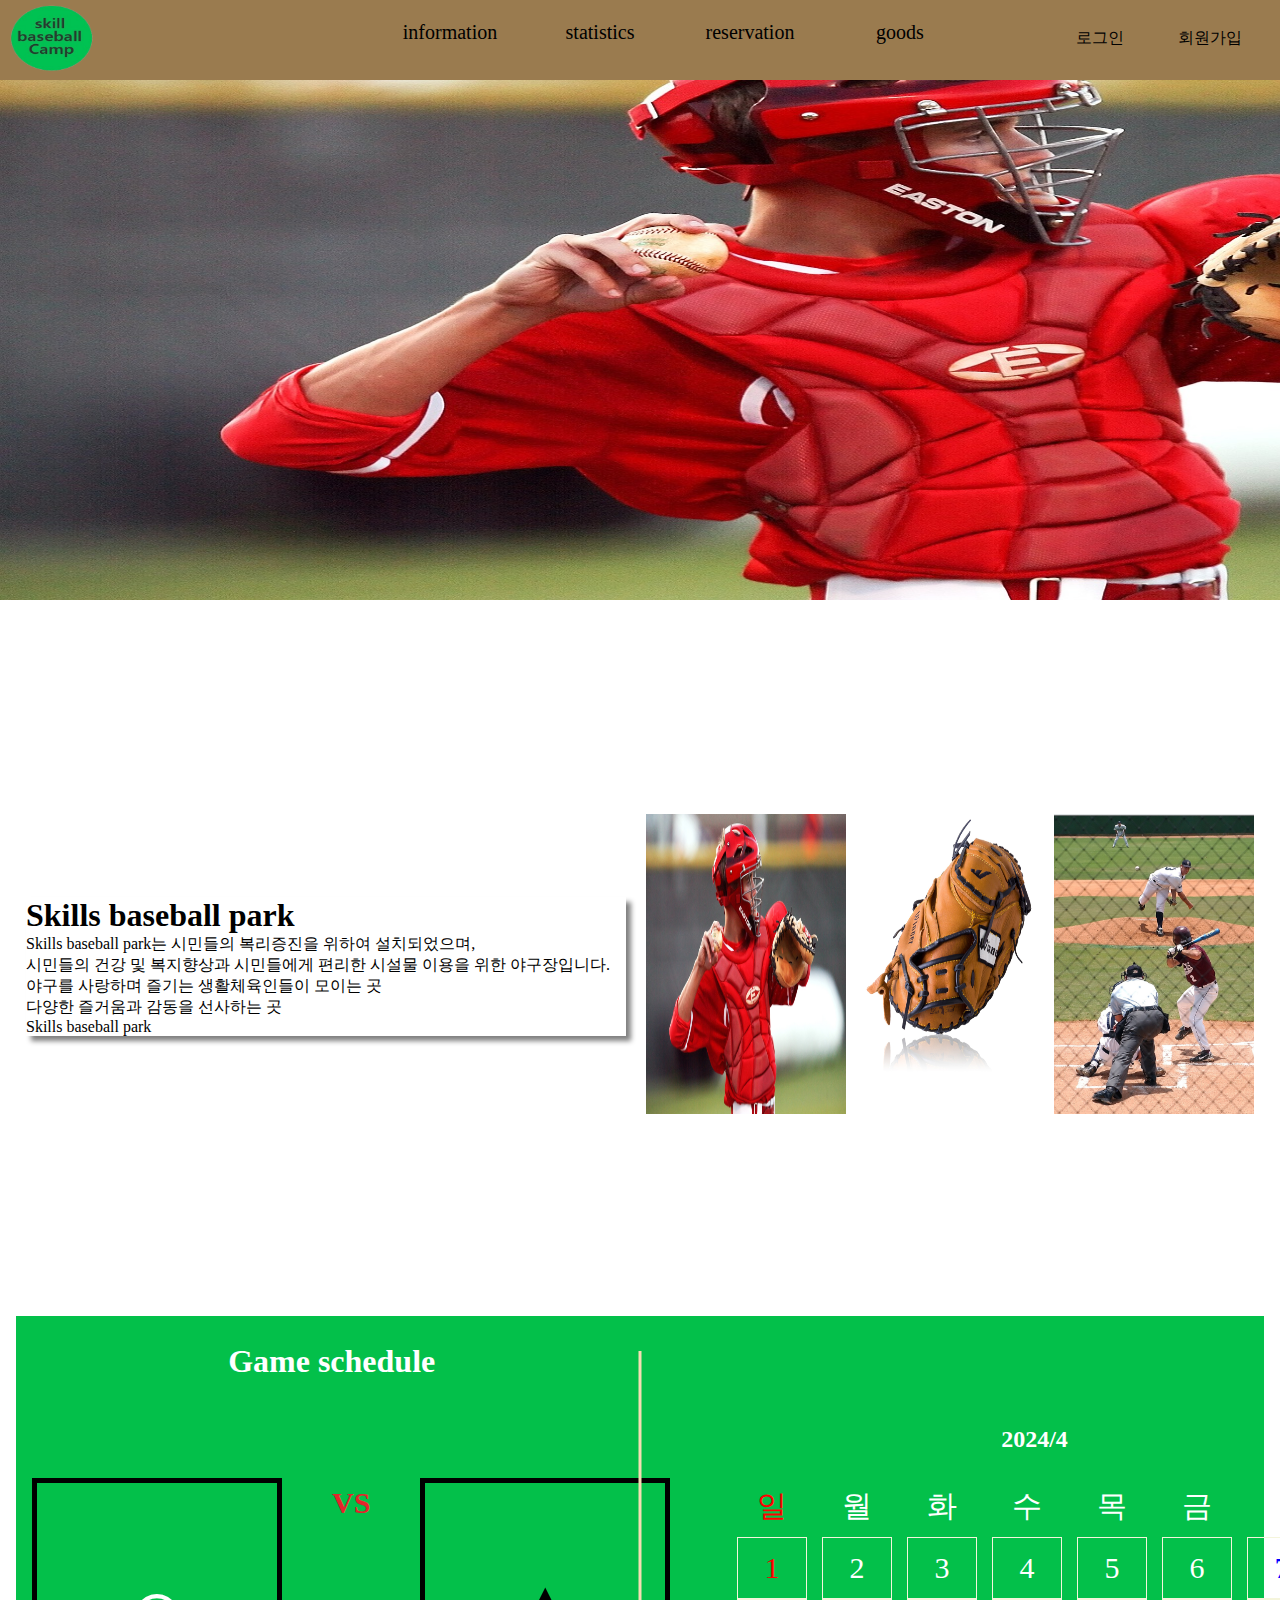
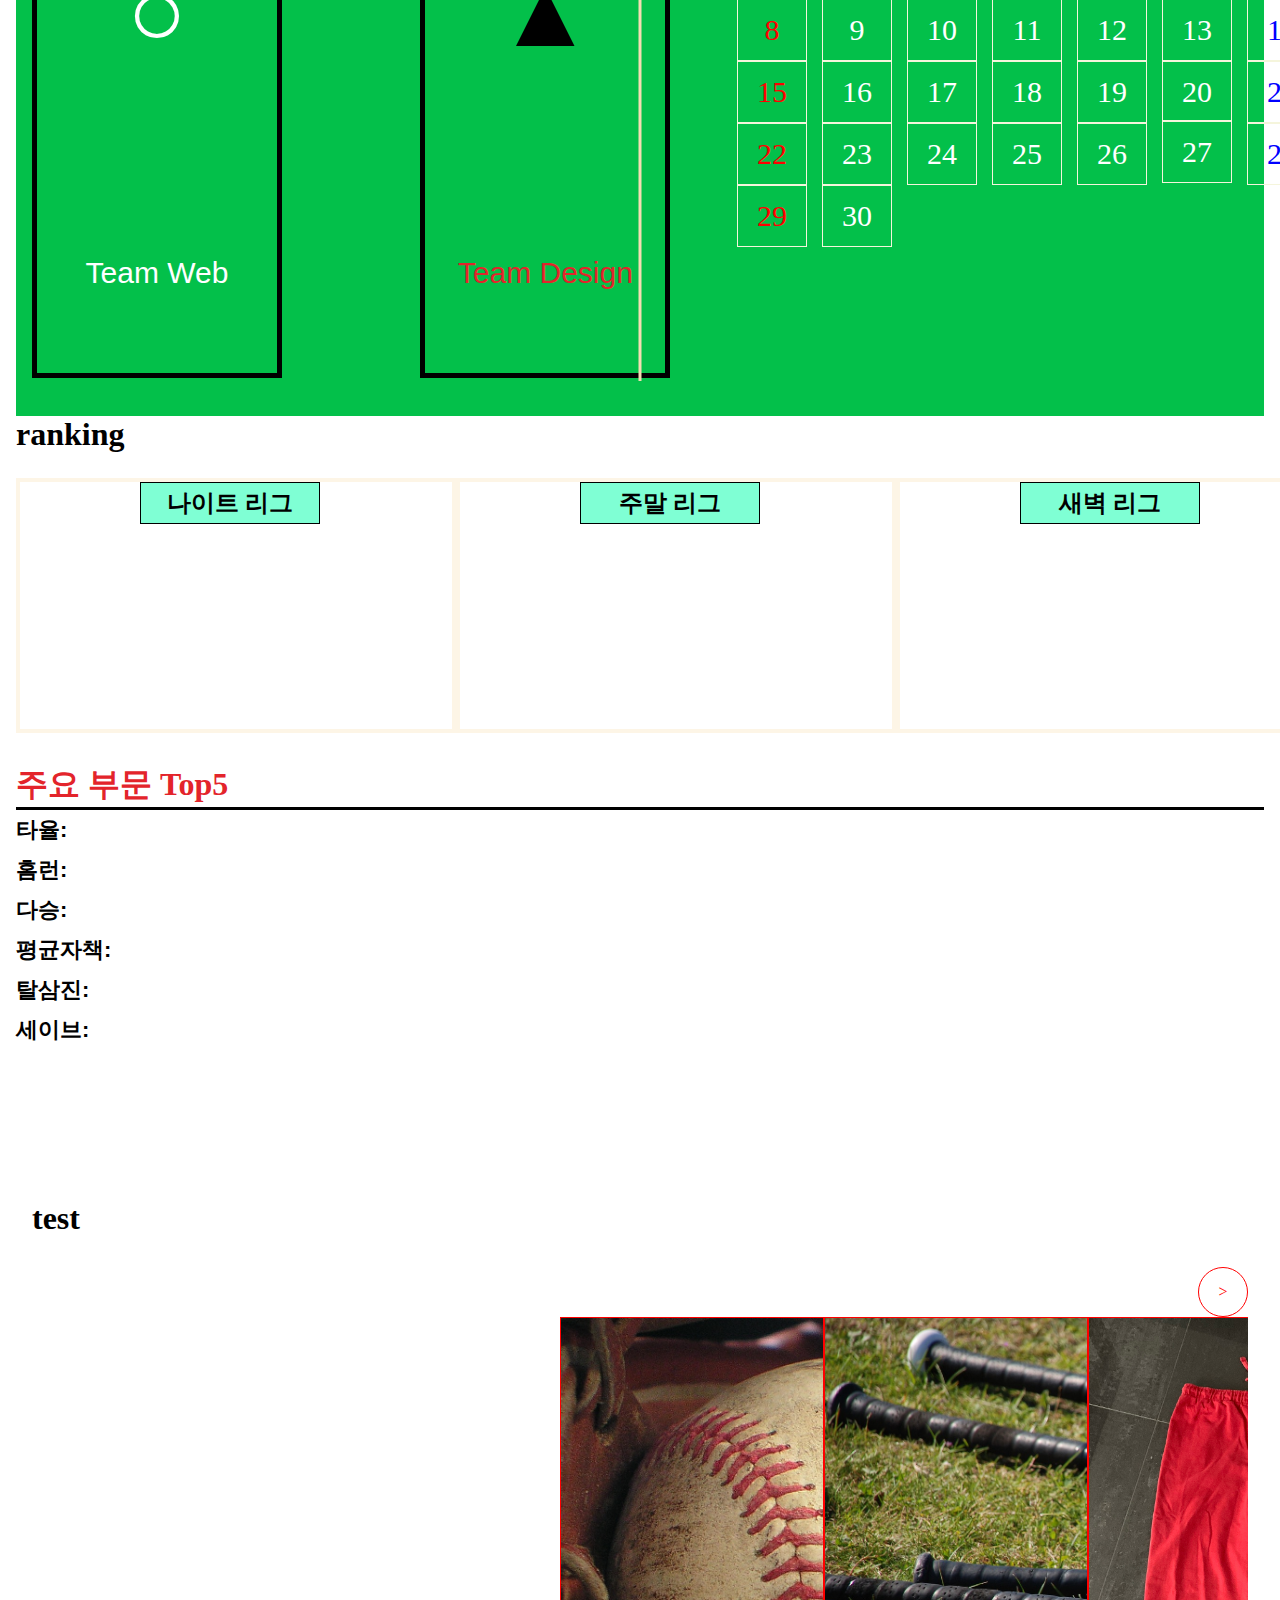
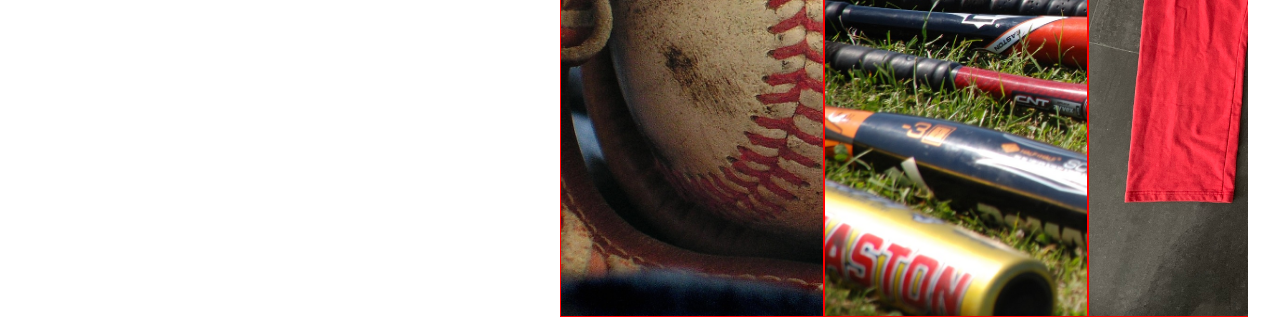
==== commit 9c8224ac: "test seven" ====
--- a/index.html
+++ b/index.html
@@ -293,48 +293,49 @@
                     <li><a href="#">(5위)오세이</a></li>
             </ul>
         </div>
-          <section class="container">
-        <h2 class="title">test</h2>
-        <input type="radio" name="g" id="g1">
-        <input type="radio" name="g" id="g2">
-        <input type="radio" name="g" id="g3">
-        <input type="radio" name="g" id="g4">
-        <div class="itemContainer">
-
-          <div class="controlSlide">
-            <div class="Bslider flex">
-              <div class="Bslide flex">
-                <label for="g2">&gt;</label>
+        <section class="container">
+            <h2 class="title">test</h2>
+            
+    
+            <input type="radio" name="g" id="g1" hidden>
+            <input type="radio" name="g" id="g2" hidden>
+            <input type="radio" name="g" id="g3" hidden>
+            <input type="radio" name="g" id="g4" hidden>
+            <div class="itemContainer">
+    
+              <div class="controlSlide">
+                <div class="Bslider flex">
+                  <div class="slide flex">
+                    <label for="g2">&gt;</label>
+                  </div>
+                  <div class="slide flex">
+                    <label for="g1">&lt;</label>
+                    <label for="g3">&gt;</label>
+                  </div>
+                  <div class="slide flex">
+                    <label for="g2">&lt;</label>
+                    <label for="g4">&gt;</label>
+                  </div>
+                  <div class="slide flex">
+                    <label for="g3">&lt;</label>
+                  </div>
+                </div>
               </div>
-              <div class="Bslide flex">
-                <label for="g1">&lt;</label>
-                <label for="g3">&gt;</label>
+    
+              <div class="imgSlide">
+                <div class="Bslider flex">
+                  <div class="slide flex-1"></div>
+                  <div class="slide flex-1"></div>
+                  <div class="slide flex-1"><div class="img" style="background-image: url(./images/47.jpg);"></div></div>
+                  <div class="slide flex-1"><div class="img" style="background-image: url(./images/48.jpg);"></div></div>
+                  <div class="slide flex-1"><div class="img" style="background-image: url(./images/49.jpg);"></div></div>
+                  <div class="slide flex-1"><div class="img" style="background-image: url(./images/50.jpg);"></div></div>
+                  <div class="slide flex-1"><div class="img" style="background-image: url(./images/51.jpg);"></div></div>
+                  <div class="slide flex-1"><div class="img" style="background-image: url(./images/36.jpg);"></div></div>
+                </div>
               </div>
-              <div class="Bslide flex">
-                <label for="g2">&lt;</label>
-                <label for="g4">&gt;</label>
-              </div>
-              <div class="Bslide flex">
-                <label for="g3">&lt;</label>
-              </div>
-            </div>
-          </div>
-
-          <div class="imgSlide">
-            <div class="Bslider flex">
-              <div class="Bslide flex-1"></div>
-              <div class="Bslide flex-1"></div>
-              <div class="Bslide flex-1" style="background-image: url(./images/01.jpg );"><div class="img"></div></div>
-              <div class="Bslide flex-1" style="background-image: url(./images/02.jpg );"><div class="img"></div></div>
-              <div class="Bslide flex-1" style="background-image: url(./images/03.jpg );"><div class="img"></div></div>
-              <div class="Bslide flex-1" style="background-image: url(./images/04.jpg );"><div class="img"></div></div>
-              <div class="Bslide flex-1" style="background-image: url(./images/05.jpg );"><div class="img"></div></div>
-              <div class="Bslide flex-1" style="background-image: url(./images/06.jpg );"><div class="img"></div></div>
-            </div>
-          </div>
-        </div>
-      </section>
-        </div>
+            </div>
+          </section>
 
 </body>
 <script src="./script/script.js"></script>
--- a/css/style.css
+++ b/css/style.css
@@ -4,26 +4,34 @@
     list-style: none;
     box-sizing: border-box;
 }
+
 a {
     text-decoration: none;
     color: #000;
 }
+
 .flex {
     display: flex;
 }
+
 .container {
     max-width: 1320px;
     height: 700px;
     margin: 0 auto;
 }
+
 .containerr {
     max-width: 1320px;
     width: 100%;
     margin: 0 auto;
 }
+
 @media (max-width: 1420px) {
-    .container {padding: 1rem;}
-}
+    .container {
+        padding: 1rem;
+    }
+}
+
 header {
     width: 100%;
     height: 80px;
@@ -31,45 +39,54 @@
     z-index: 100;
     background-color: #9a7b4f;
 }
-.maindiv > img {
+
+.maindiv>img {
     width: 400px;
     height: 80px;
 }
+
 .maindiv {
     align-items: center;
 
 }
-.maintext > li {
+
+.maintext>li {
     width: 100px;
     height: 40px;
     text-align: center;
     line-height: 35px;
     font-size: 20px;
 }
-.maintext > li:hover {
-  display:block;
-  border-bottom: solid 3px black;  
-  transition: transform 250ms ease-in-out;
-}
+
+.maintext>li:hover {
+    display: block;
+    border-bottom: solid 3px black;
+    transition: transform 250ms ease-in-out;
+}
+
 .maintext {
     gap: 50px;
 }
+
 .log {
     margin-left: 50px;
     gap: 10px;
 }
-.log > li {
-    width:  100px;
+
+.log>li {
+    width: 100px;
     height: 50px;
     text-align: center;
     line-height: 45px;
     font-size: 16px;
 }
-.log > li:hover {
-    display:block;
-    border-bottom: solid 3px black;  
+
+.log>li:hover {
+    display: block;
+    border-bottom: solid 3px black;
     transition: transform 250ms ease-in-out;
 }
+
 body {
     margin: 0;
 }
@@ -80,6 +97,7 @@
     height: 600px;
     margin: 0 auto;
 }
+
 .slider {
     width: 500%;
     height: 100%;
@@ -87,65 +105,105 @@
     animation: slideAnimation 10s infinite;
 }
 
-.slides > img {
+.slides>img {
     width: 1903px;
     height: 600px;
 }
+
 @keyframes slideAnimation {
-    0%{transform: translateX(0);}
-    20%{transform: translateX(0);}
-    25%{transform: translateX(-20%);}
-    45%{transform: translateX(-20%);}
-    50%{transform: translateX(-40%);}
-    70%{transform: translateX(-40%);}
-    75%{transform: translateX(-60%);}
-    80%{transform: translateX(-60%);}
-    99.9999%{transform: translateX(-80%);}
-    100%{transform: translateX(0);}
-}
+    0% {
+        transform: translateX(0);
+    }
+
+    20% {
+        transform: translateX(0);
+    }
+
+    25% {
+        transform: translateX(-20%);
+    }
+
+    45% {
+        transform: translateX(-20%);
+    }
+
+    50% {
+        transform: translateX(-40%);
+    }
+
+    70% {
+        transform: translateX(-40%);
+    }
+
+    75% {
+        transform: translateX(-60%);
+    }
+
+    80% {
+        transform: translateX(-60%);
+    }
+
+    99.9999% {
+        transform: translateX(-80%);
+    }
+
+    100% {
+        transform: translateX(0);
+    }
+}
+
 .information {
     height: 700px;
     justify-content: space-around;
     align-items: center;
 }
-.informationImg > img {
+
+.informationImg>img {
     width: 200px;
     height: 300px;
 }
+
 .informationText {
     width: 600px;
     box-shadow: 5px 5px 5px gray;
 }
-.informationText > li {
+
+.informationText>li {
     font-size: 16px;
 }
+
 .week {
     font-size: 30px;
 }
-.week > li {
+
+.week>li {
     width: 70px;
     text-align: center;
     margin-right: 15px;
     line-height: 60px;
     border: solid 1px beige;
 }
+
 .schedule {
     height: 700px;
     background-color: #03C04A;
 }
-.schedule > div > img {
+
+.schedule>div>img {
     width: 400px;
     height: 350px;
     border: solid 1px black;
 }
+
 .schedule {
     justify-content: space-evenly;
     align-items: center;
     position: relative;
     color: white;
 }
-.schedule::before{
-    content:'';
+
+.schedule::before {
+    content: '';
     position: absolute;
     top: 50%;
     transform: translate(-50%, -50%);
@@ -154,20 +212,24 @@
     height: 90%;
     background-color: wheat;
 }
+
 .days {
     justify-content: center;
     text-align: center;
 }
-.days > h2 {
+
+.days>h2 {
     position: relative;
     bottom: 60px;
-    left:50%;
-}
-.schedule > h1 {
+    left: 50%;
+}
+
+.schedule>h1 {
     margin: 0 auto;
     margin-bottom: 46%;
 }
-.dialog { 
+
+.dialog {
     width: 500px;
     height: 100px;
     border: solid 1px black;
@@ -176,79 +238,96 @@
     position: fixed;
     top: 50%;
     left: 50%;
-    transform: translate(-50%,-50%);
+    transform: translate(-50%, -50%);
     background-color: antiquewhite;
 }
+
 .modalText {
     line-height: 50px;
     padding-top: 5px;
 }
-.modalText > label {
+
+.modalText>label {
     width: 100px;
     border: solid 1px black;
 }
-#pop:checked ~ .dialog {
-    display: block;
-}
-.week > label {
+
+#pop:checked~.dialog {
+    display: block;
+}
+
+.week>label {
     display: block;
     width: 70px;
     height: 60px;
     line-height: 60px;
     border: solid 1px beige;
 }
-.week > p {
+
+.week>p {
     margin-right: 15px;
     padding-bottom: 10px;
 }
-.scheduleBox > ul {
+
+.scheduleBox>ul {
     width: 250px;
     border: solid 5px black;
     text-align: center;
 }
+
 .scheduleBox {
-    width: 1000px; 
+    width: 1000px;
     height: 500px;
     gap: 50px;
     padding-left: 16px;
     margin-top: 10%;
     line-height: 50px;
 }
-.scheduleBox > ul:hover  {
+
+.scheduleBox>ul:hover {
     transform: scale(1.1);
     transition: 0.3s;
 }
-.scheduleBox > h1 {
+
+.scheduleBox>h1 {
     position: absolute;
     left: 17%;
     bottom: 90%;
 }
-.scheduleBox > ul {
+
+.scheduleBox>ul {
     font-size: 30px;
     line-height: 260px;
 }
-.team > li {
+
+.team>li {
     font-size: 100px;
 }
-.team > p {
-     font-family: 'Franklin Gothic Medium', 'Arial Narrow', Arial, sans-serif;
-}
+
+.team>p {
+    font-family: 'Franklin Gothic Medium', 'Arial Narrow', Arial, sans-serif;
+}
+
 .baseball {
     margin-top: 20px;
 }
+
 .baseballplayer {
     width: 500px;
     height: 100px;
     text-align: center;
     gap: 20px;
 }
+
 .ranking {
     width: 440px;
-    height: 255px;;
+    height: 255px;
+    ;
     border: solid 4px #FDF5E6;
     padding-left: 120px;
 }
-.ranking > label {
+
+.ranking>label {
     width: 180px;
     text-align: center;
     background-color: aquamarine;
@@ -256,116 +335,269 @@
     margin-bottom: 20px;
     border: solid 1px black;
 }
-.pitcher, .hitter {
+
+.pitcher,
+.hitter {
     margin-right: 20px;
 }
+
 .hitter {
     display: none;
 }
-.hitter > li {
-    display: none;
-}
-
-.pitcher{
-    display: none;
-}
-.pitcher > li {
+
+.hitter>li {
+    display: none;
+}
+
+.pitcher {
+    display: none;
+}
+
+.pitcher>li {
     display: none;
     transition: 0.5s;
 }
-#night:checked ~ .baseball .ranking:nth-child(1) .hitter {
-    display: block;
-}
-#night:checked ~ .baseball .ranking:nth-child(1) .pitcher{
-    display: block;
-}
-#night:checked ~.baseball .ranking:nth-child(2) .pitcher, .hitter {
-    display: none;
-}
-#weekend:checked ~ .baseball .ranking:nth-child(2) .pitcher{
-    display: block;
-}
-#weekend:checked ~ .baseball .ranking:nth-child(2) .hitter{
-    display: block;
-}
-#dawn:checked ~ .baseball .ranking:nth-child(3) .hitter{
-    display: block;
-}
-#dawn:checked ~ .baseball .ranking:nth-child(3) .pitcher{
-    display: block;
-}
-#pitcher:checked ~ .baseball .ranking  .pitcher li {
-    display: block;
-  }
-  #pitcher:checked ~ .baseball .ranking .hitter li {
-    display: none;
-  }
-#hitter:checked ~ .baseball .ranking .hitter li {
-    display: block;
-  }
-  #hitter:checked ~ .baseball .ranking .pitcher li {
-    display: none;
-}    
+
+#night:checked~.baseball .ranking:nth-child(1) .hitter {
+    display: block;
+}
+
+#night:checked~.baseball .ranking:nth-child(1) .pitcher {
+    display: block;
+}
+
+#night:checked~.baseball .ranking:nth-child(2) .pitcher,
+.hitter {
+    display: none;
+}
+
+#weekend:checked~.baseball .ranking:nth-child(2) .pitcher {
+    display: block;
+}
+
+#weekend:checked~.baseball .ranking:nth-child(2) .hitter {
+    display: block;
+}
+
+#dawn:checked~.baseball .ranking:nth-child(3) .hitter {
+    display: block;
+}
+
+#dawn:checked~.baseball .ranking:nth-child(3) .pitcher {
+    display: block;
+}
+
+#pitcher:checked~.baseball .ranking .pitcher li {
+    display: block;
+}
+
+#pitcher:checked~.baseball .ranking .hitter li {
+    display: none;
+}
+
+#hitter:checked~.baseball .ranking .hitter li {
+    display: block;
+}
+
+#hitter:checked~.baseball .ranking .pitcher li {
+    display: none;
+}
+
 .submenu {
     overflow: hidden;
     height: 0;
 }
-label  {
+
+label {
     line-height: 40px;
 }
+
 .top {
     margin-top: 30px;
 }
-#top1:checked ~ .top .submenu:nth-of-type(1) {
+
+#top1:checked~.top .submenu:nth-of-type(1) {
     height: 110px;
     transition: 0.5s;
-} 
-#top2:checked ~ .top .submenu:nth-of-type(2) {
+}
+
+#top2:checked~.top .submenu:nth-of-type(2) {
     height: 110px;
     transition: 0.5s;
-} 
-#top3:checked ~ .top .submenu:nth-of-type(3) {
+}
+
+#top3:checked~.top .submenu:nth-of-type(3) {
     height: 110px;
     transition: 0.5s;
-} 
-#top4:checked ~ .top .submenu:nth-of-type(4) {
+}
+
+#top4:checked~.top .submenu:nth-of-type(4) {
     height: 110px;
     transition: 0.5s;
-} 
-#top5:checked ~ .top .submenu:nth-of-type(5) {
+}
+
+#top5:checked~.top .submenu:nth-of-type(5) {
     height: 110px;
     transition: 0.5s;
-} 
-#top6:checked ~ .top .submenu:nth-of-type(6) {
+}
+
+#top6:checked~.top .submenu:nth-of-type(6) {
     height: 110px;
     transition: 0.5s;
-} 
-.top > ul > label {
+}
+
+.top>ul>label {
     font-size: 22px;
     font-weight: 900;
     font-family: 'Segoe UI', Tahoma, Geneva, Verdana, sans-serif;
 }
-.submenu > li {
+
+.submenu>li {
     font-size: 20px;
     font-family: Impact, Haettenschweiler, 'Arial Narrow Bold', sans-serif;
 }
-.galleryslide > li > img {
+
+.galleryslide>li>img {
     width: 250px;
     height: 350px;
 }
-.gallery > div > button {
+
+.gallery>div>button {
     width: 100px;
     height: 30px;
     font-size: 18px;
 }
-.gallery > div {
+
+.gallery>div {
     justify-content: space-between;
 }
+
 .galleryslide {
     width: 100%;
     overflow: hidden;
 }
-.next:checked  ~ .gallery .galleryslide {
+
+.next:checked~.gallery .galleryslide {
     animation: galleryslide 10s infinite;
 }
 
+.flex-center {
+    display: flex;
+    align-items: center;
+    justify-content: center;
+}
+
+.flex-1 {
+    flex: 1;
+}
+
+main {
+    padding-top: 100px;
+}
+
+section.container {
+    padding-top: 150px;
+}
+
+section.container .title {
+    font-size: 2rem;
+    padding-bottom: 30px;
+}
+
+.controlSlide label {
+    border: 1px solid red;
+    border-radius: 50%;
+    width: 50px;
+    aspect-ratio: 1 / 1;
+    display: grid;
+    place-items: center;
+    ;
+    color: red;
+}
+
+.controlSlide {
+    overflow: hidden;
+}
+
+.controlSlide .Bslider {
+    width: 400%;
+}
+
+.controlSlide .Bslider .slide {
+    flex: 1;
+    gap: 3rem;
+}
+
+.controlSlide .Bslider .slide label:nth-child(1) {
+    margin-left: auto;
+}
+
+#g1:checked~.itemContainer .controlSlide .Bslider {
+    margin-left: 0%;
+}
+
+#g2:checked~.itemContainer .controlSlide .Bslider {
+    margin-left: -100%;
+}
+
+#g3:checked~.itemContainer .controlSlide .Bslider {
+    margin-left: -200%;
+}
+
+#g4:checked~.itemContainer .controlSlide .Bslider {
+    margin-left: -300%;
+}
+
+#g1:checked~.itemContainer .imgSlide .Bslider {
+    margin-left: calc(264px * -0);
+}
+
+#g2:checked~.itemContainer .imgSlide .Bslider {
+    margin-left: calc(264px * -1);
+}
+
+#g3:checked~.itemContainer .imgSlide .Bslider {
+    margin-left: calc(264px * -2);
+}
+
+#g4:checked~.itemContainer .imgSlide .Bslider {
+    margin-left: calc(264px * -3);
+}
+
+#g1:checked~.itemContainer .controlSlide .slide:nth-child(1) label {
+    animation: disable 0.25s linear;
+}
+
+#g2:checked~.itemContainer .controlSlide .slide:nth-child(2) label {
+    animation: disable 0.25s linear;
+}
+
+#g3:checked~.itemContainer .controlSlide .slide:nth-child(3) label {
+    animation: disable 0.25s linear;
+}
+
+#g4:checked~.itemContainer .controlSlide .slide:nth-child(4) label {
+    animation: disable 0.25s linear;
+}
+
+.imgSlide {
+    overflow: hidden;
+}
+
+.imgSlide .Bslider {
+    height: 600px;
+    width: calc(264px * 8);
+    transition: all 0.25s;
+}
+
+.imgSlide .slide {
+    height: 100%;
+}
+
+.imgSlide .slide .img {
+    height: 100%;
+    border: 1px solid red;
+}
+.img {
+    background-size: cover;
+}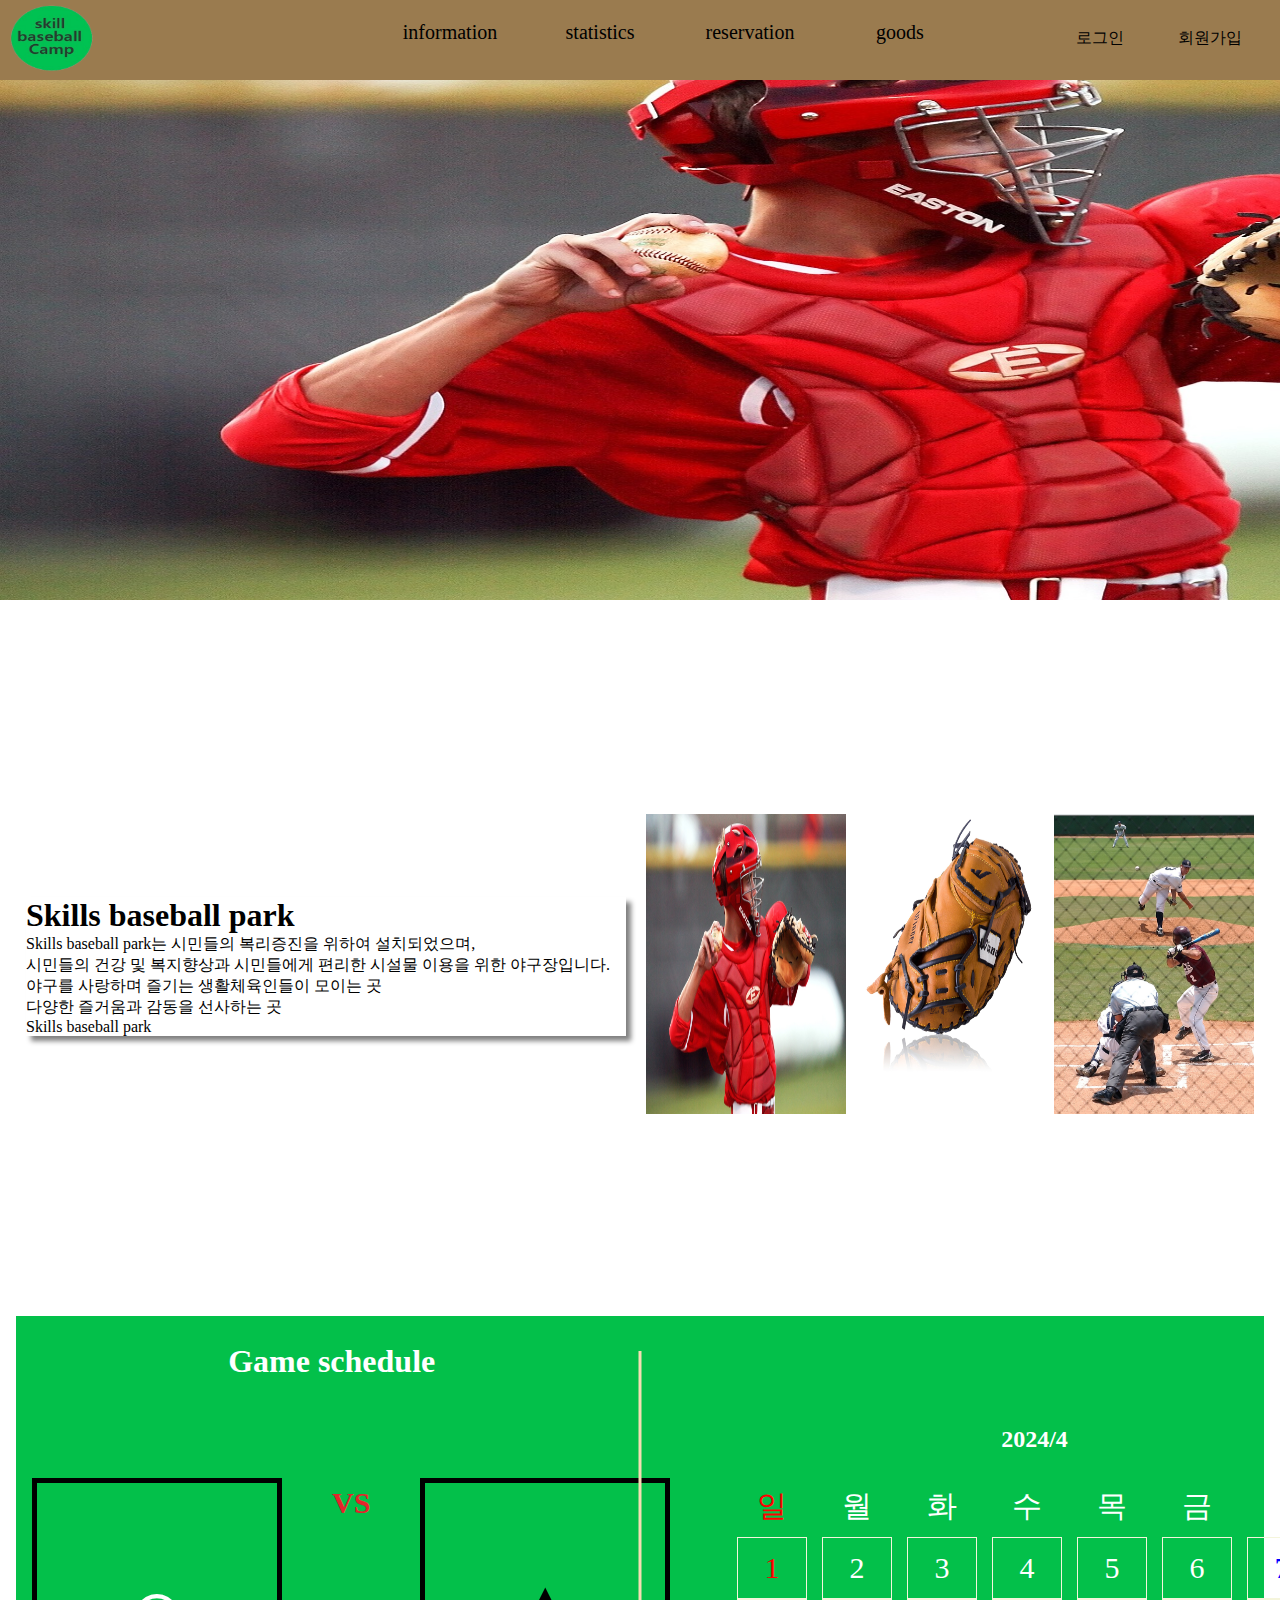
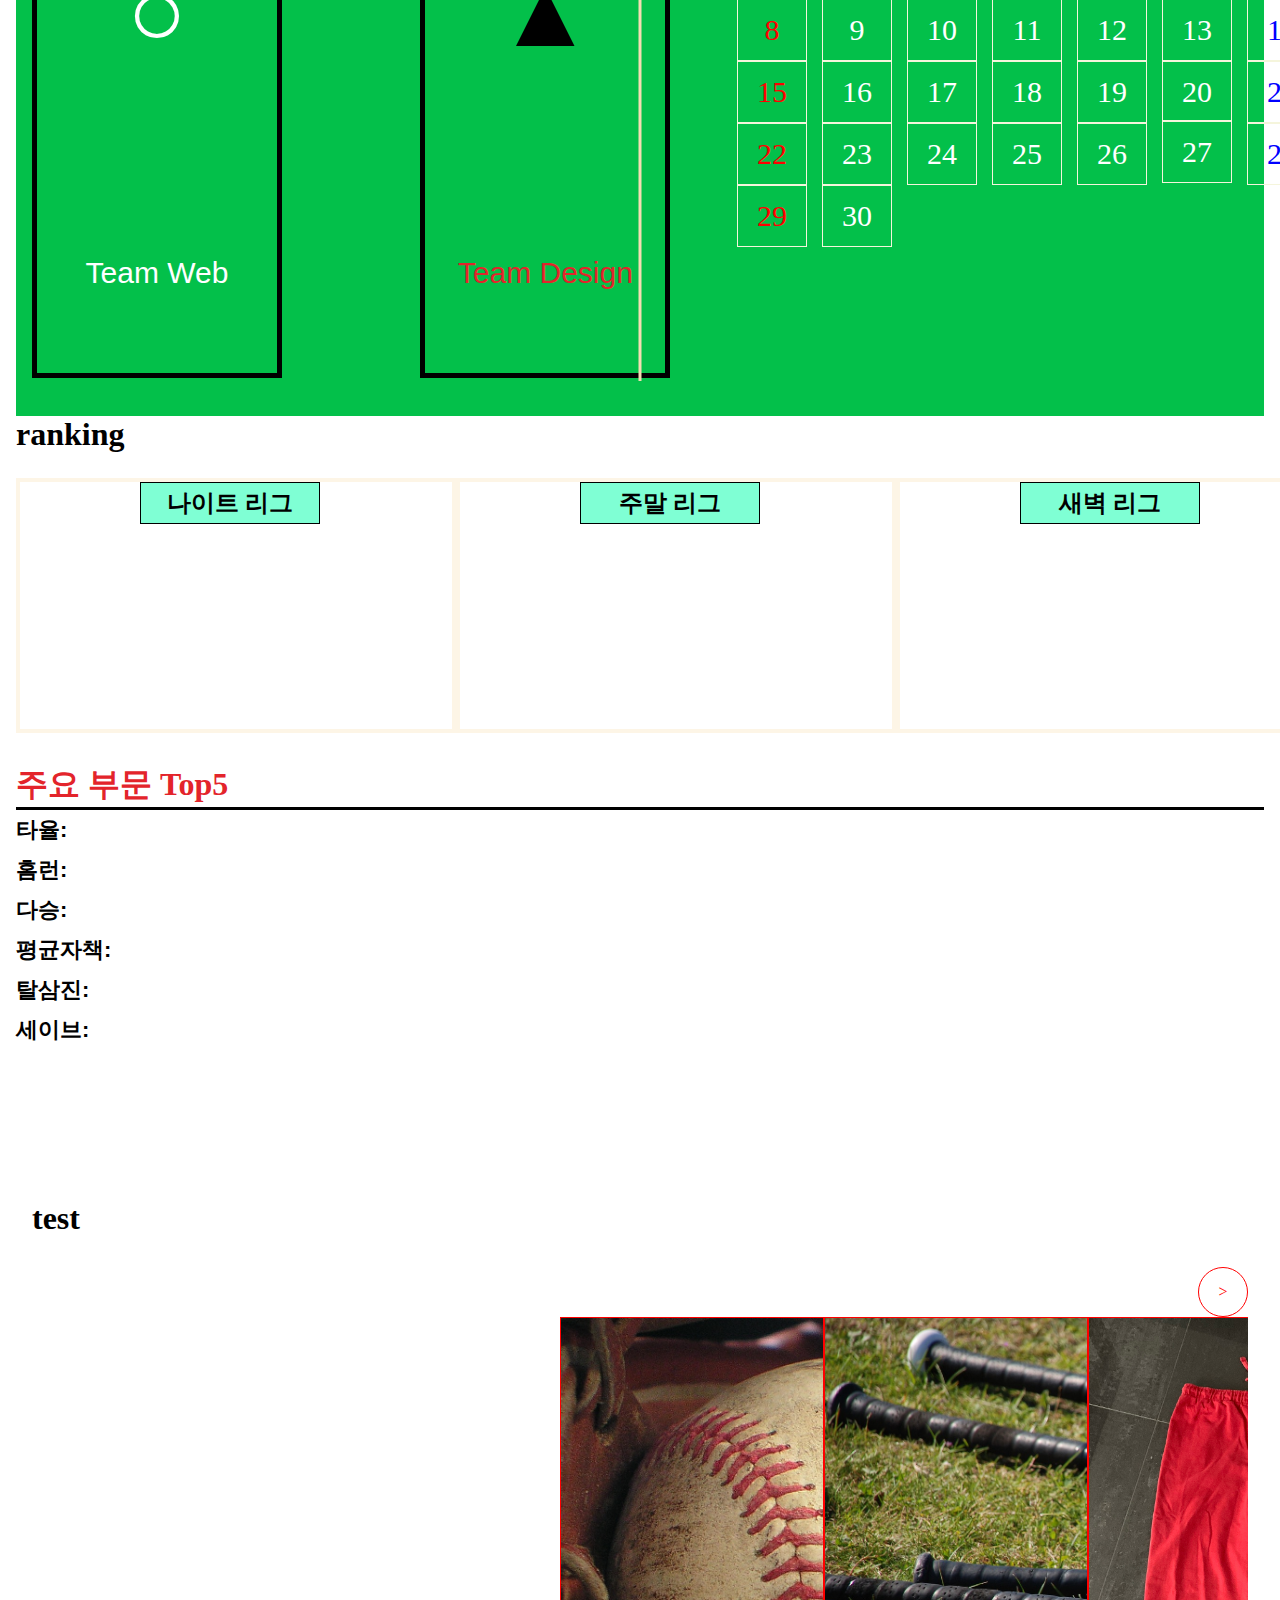
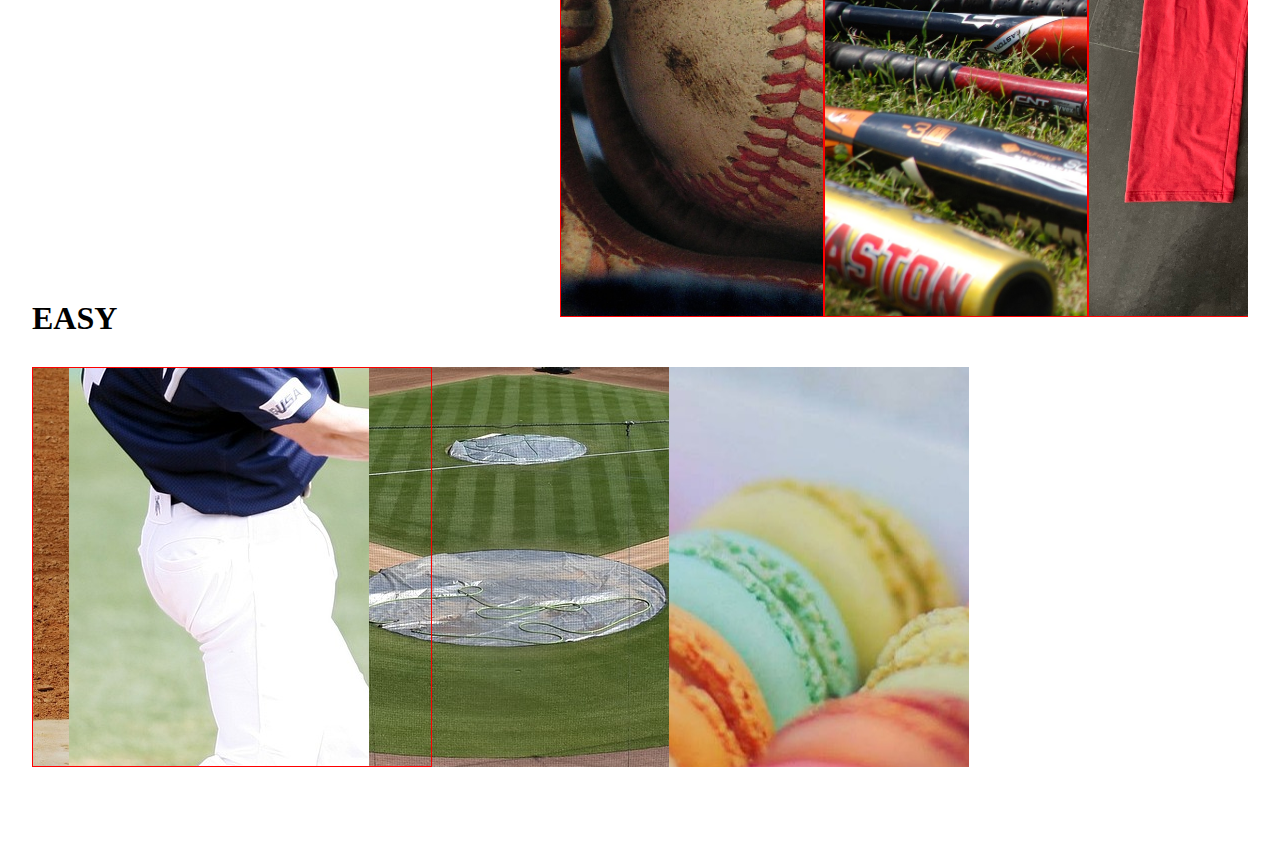
==== commit 4ff5da08: "text eight" ====
--- a/index.html
+++ b/index.html
@@ -337,6 +337,33 @@
             </div>
           </section>
 
+          <section class="container easy">
+            <h2 class="title">EASY</h2>
+    
+            <div class="itemContainer"> 
+                       <div class="remain flex">
+            <div style="background-image: url(../images/36.jpg);"></div>
+            <div style="background-image: url(../images/38.jpg);"></div>
+            <div style="background-image: url(../images/39.jpg);"></div>
+        </div>
+              <div class="item">
+                <div></div>
+                <div></div>
+                <div></div>
+                <div></div>
+                <div></div>
+                <div></div>
+                <div></div>
+                <div></div>
+                <div></div>
+                <div class="bg"></div>
+            </div> 
+        
+        </div>
+   
+          </section>
+    
+
 </body>
 <script src="./script/script.js"></script>
 
--- a/css/style.css
+++ b/css/style.css
@@ -600,4 +600,41 @@
 }
 .img {
     background-size: cover;
+}
+.gap-5 {gap: 5rem;}
+.modal {color: white; background-color: red;}
+.backdrop {position: fixed; inset: 0; background-color: rgba(0, 0, 0, 0.683); transform: translate(100%); opacity: 0; transition: opacity 0.25s;}
+#modal:checked ~ .backdrop {transform: translate(0); opacity: 1;}
+
+.data > div {display: none;}
+
+#league1:checked ~ #pos1:checked ~ .itemContainer [data-leauge="league1"][data-pos="pos1"] {display: block;}
+#league1:checked ~ #pos2:checked ~ .itemContainer [data-leauge="league1"][data-pos="pos2"] {display: block;}
+
+#league2:checked ~ #pos1:checked ~ .itemContainer [data-leauge="league2"][data-pos="pos1"] {display: block;}
+#league2:checked ~ #pos2:checked ~ .itemContainer [data-leauge="league2"][data-pos="pos2"] {display: block;}
+
+#league3:checked ~ #pos1:checked ~ .itemContainer [data-leauge="league3"][data-pos="pos1"] {display: block;}
+#league3:checked ~ #pos2:checked ~ .itemContainer [data-leauge="league3"][data-pos="pos2"] {display: block;}
+
+
+.easy .item { overflow: hidden; display: grid; grid-template-columns: repeat(3, 1fr); width: 400px; aspect-ratio: 1/1; border: 1px solid red; position: relative;}
+.easy .item > div:nth-child(1):hover ~ .bg { background-position: -75px -75px;}
+.easy .item > div:nth-child(2):hover ~ .bg { background-position: 0px -75px;}
+.easy .item > div:nth-child(3):hover ~ .bg { background-position: 75px -75px;}
+.easy .item > div:nth-child(4):hover ~ .bg { background-position: -75px 0;}
+.easy .item > div:nth-child(5):hover ~ .bg { background-position: 0px 0;}
+.easy .item > div:nth-child(6):hover ~ .bg { background-position: 75px 0;}
+.easy .item > div:nth-child(7):hover ~ .bg { background-position: -75px 75px;}
+.easy .item > div:nth-child(8):hover ~ .bg { background-position: 0px 75px;}
+.easy .item > div:nth-child(9):hover ~ .bg { background-position: 75px 75px;}
+.easy .item .bg { position: absolute; inset: 0; z-index: -1;  background: url('../images/37.jpg')  no-repeat center / cover; scale: 2; transition: all .25s;background-size: cover; }
+.remain > div {
+ width: 300px;
+ height: 400px;
+ background-position: center;
+}
+.remain {
+    position: absolute;
+    right: 311px;
 }